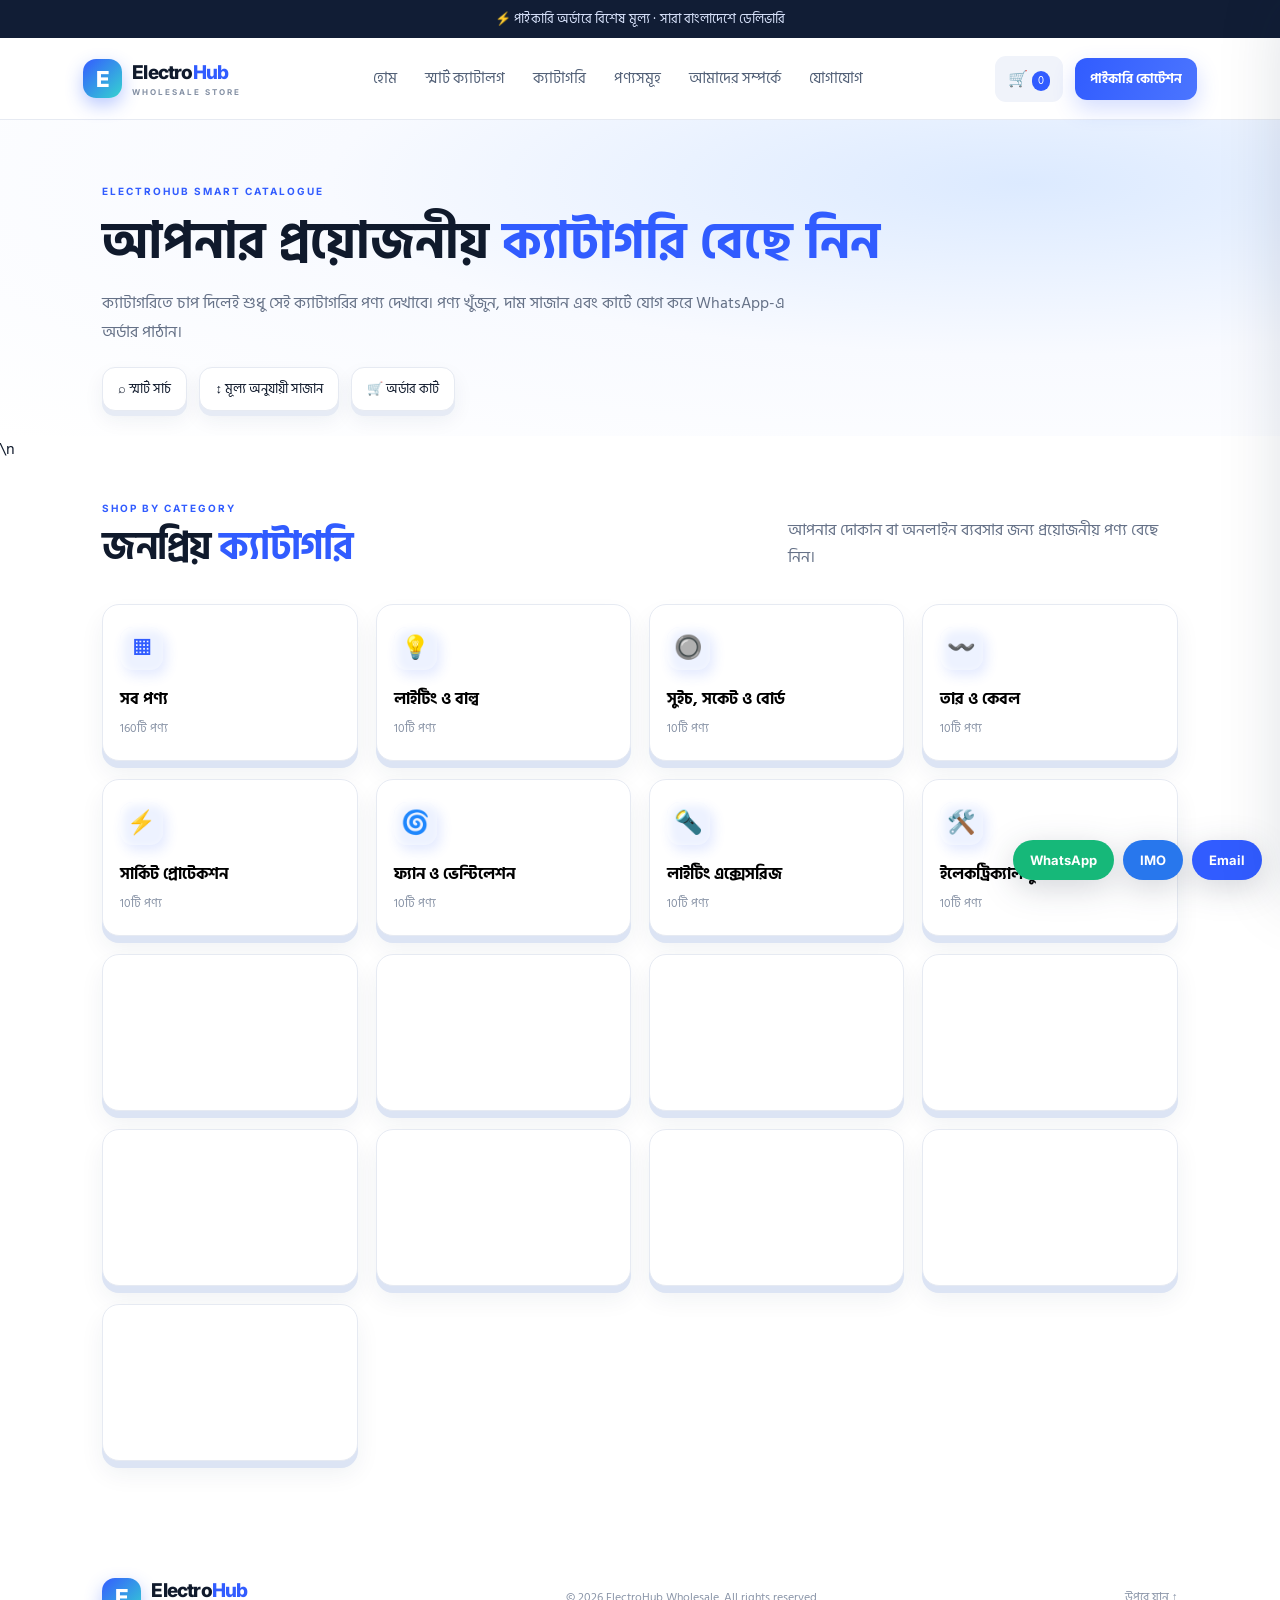
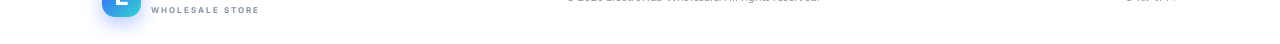
==== catalog.html @ 06d872ed "Add files via upload" ====
<!DOCTYPE html>
<html lang="bn">
<head>
  <meta charset="UTF-8">
  <meta name="viewport" content="width=device-width, initial-scale=1.0">
  <meta name="description" content="ElectroHub Wholesale থেকে পাইকারি দামে ইলেকট্রনিক্স ও গ্যাজেট সংগ্রহ করুন। WhatsApp ও IMO-তে যোগাযোগ করুন।">
  <meta name="theme-color" content="#101c34">
  <meta property="og:title" content="ElectroHub Wholesale | পাইকারি ইলেকট্রনিক্স">
  <meta property="og:description" content="১৫টি ক্যাটাগরিতে ১৫০টি ইলেকট্রিক্যাল ও ইলেকট্রনিক পণ্যের পাইকারি ক্যাটালগ।">
  <title>ElectroHub Wholesale | পাইকারি ইলেকট্রনিক্স</title>
  <link rel="preconnect" href="https://fonts.googleapis.com">
  <link rel="preconnect" href="https://fonts.gstatic.com" crossorigin>
  <link href="https://fonts.googleapis.com/css2?family=Hind+Siliguri:wght@400;500;600;700&family=Inter:wght@400;500;600;700;800&display=swap" rel="stylesheet">
  <link rel="stylesheet" href="style.css">
</head>
<body class="catalog-page">
  <div class="announcement">⚡ পাইকারি অর্ডারে বিশেষ মূল্য · সারা বাংলাদেশে ডেলিভারি</div>
  <header class="header">
    <a class="brand" href="#"><span class="brand-mark">E</span><span>Electro<span class="brand-accent">Hub</span><small>WHOLESALE STORE</small></span></a>
    <nav class="nav" id="nav">
      <a href="#home">হোম</a><a href="catalog.html">স্মার্ট ক্যাটালগ</a><a href="#categories">ক্যাটাগরি</a><a href="#products">পণ্যসমূহ</a><a href="#about">আমাদের সম্পর্কে</a><a href="#contact">যোগাযোগ</a>
    </nav>
    <div class="header-actions"><button class="icon-btn" id="cartToggle" aria-label="কার্ট">🛒 <span id="cartCount">0</span></button><button class="menu-btn" id="menuToggle">☰</button><a class="btn btn-small" href="#contact">পাইকারি কোটেশন</a></div>
  </header>

  <main>
    <section class="hero" id="home">
      <div class="hero-copy">
        <div class="eyebrow"><span></span> SMART WHOLESALE · BETTER BUSINESS</div>
        <h1>আপনার ব্যবসার জন্য<br><em>স্মার্ট ইলেকট্রনিক্স</em></h1>
        <p>লাইট বাল্ব, বৈদ্যুতিক তার, সুইচ, সকেট, ফ্যান, টুলস, সোলার, CCTV, অডিও, হোম অ্যাপ্লায়েন্সসহ ১৫০ ধরনের পণ্য পাইকারি অর্ডার করুন। মোবাইল ফোন বিক্রি করা হয় না।</p>
        <div class="hero-buttons"><a class="btn" href="catalog.html">স্মার্ট ক্যাটালগ খুলুন <span>↗</span></a><a class="btn btn-ghost" href="#contact">দাম জানতে যোগাযোগ</a></div>
        <div class="trust-row"><div><b>৳</b><span>পাইকারি মূল্য</span></div><div><b>✓</b><span>মান যাচাই করা পণ্য</span></div><div><b>↗</b><span>সহজ অর্ডার</span></div></div>
      </div>
      <div class="hero-visual">
        <div class="orbit orbit-one"></div><div class="orbit orbit-two"></div>
        <div class="hero-glow"></div>
        <div class="product-stage">
          <div class="floating-tag tag-top">WHOLESALE DEAL <strong>সেরা মূল্য</strong></div>
          <div class="device device-phone"><div class="phone-screen"><div class="screen-dot"></div><div class="screen-wave"></div></div></div>
          <div class="device device-headphone"><div class="headband"></div><div class="ear ear-left"></div><div class="ear ear-right"></div></div>
          <div class="device device-watch"><div class="watch-face"><span>10:08</span><i>◌</i></div></div>
          <div class="floating-tag tag-bottom">BUSINESS READY <strong>Bulk orders welcome</strong></div>
        </div>
      </div>
    </section>

    <section class="stats">
      <div><strong>01</strong><span>সহজ পণ্য নির্বাচন</span></div><div><strong>02</strong><span>পরিমাণ অনুযায়ী কোটেশন</span></div><div><strong>03</strong><span>দ্রুত অর্ডার কনফার্ম</span></div><div><strong>04</strong><span>ব্যবসায়িক সাপোর্ট</span></div>
    </section>

    <section class="catalog-intro"><div class="eyebrow">ELECTROHUB SMART CATALOGUE</div><h1>আপনার প্রয়োজনীয় <em>ক্যাটাগরি বেছে নিন</em></h1><p>ক্যাটাগরিতে চাপ দিলেই শুধু সেই ক্যাটাগরির পণ্য দেখাবে। পণ্য খুঁজুন, দাম সাজান এবং কার্টে যোগ করে WhatsApp-এ অর্ডার পাঠান।</p><div class="catalog-tools-hint"><span>⌕ স্মার্ট সার্চ</span><span>↕ মূল্য অনুযায়ী সাজান</span><span>🛒 অর্ডার কার্ট</span></div></section>\n    <section class="section" id="categories">
      <div class="section-heading"><div><div class="eyebrow">SHOP BY CATEGORY</div><h2>জনপ্রিয় <em>ক্যাটাগরি</em></h2></div><p>আপনার দোকান বা অনলাইন ব্যবসার জন্য প্রয়োজনীয় পণ্য বেছে নিন।</p></div>
      <div class="category-grid" id="categoryGrid"></div>
    </section>

    <section class="section products-section" id="products" hidden>
      <div class="catalog-toolbar"><button class="btn btn-ghost" id="backToCategories" type="button">← ক্যাটাগরিতে ফিরুন</button><a class="btn btn-ghost" href="index.html">⌂ হোম</a></div><div class="section-heading"><div><div class="eyebrow">WHOLESALE COLLECTION</div><h2>পাইকারি <em id="selectedCategoryTitle">পণ্য ক্যাটালগ</em></h2></div><div class="product-tools"><input id="searchInput" type="search" placeholder="পণ্য খুঁজুন..."><select id="sortSelect" aria-label="পণ্য সাজান"><option value="default">ডিফল্ট</option><option value="low">কম দাম আগে</option><option value="high">বেশি দাম আগে</option></select></div></div>
      <div class="notice">১০০টির বেশি নয়, এখানে ১৫০টি পণ্য ১৫টি ক্যাটাগরিতে সাজানো হয়েছে। মোবাইল ফোন রাখা হয়নি। প্রদর্শিত দাম নমুনা, চূড়ান্ত পাইকারি মূল্য অর্ডারের পরিমাণ ও স্টক অনুযায়ী WhatsApp-এ নিশ্চিত হবে।</div><p class="catalog-count" id="productCount" aria-live="polite"></p>
      <div class="product-grid" id="productGrid"></div>
    </section>

    <section class="bulk-banner" id="about">
      <div><div class="eyebrow">BUILT FOR YOUR BUSINESS</div><h2>বাল্ক অর্ডার করছেন?<br><em>পান বিশেষ কোটেশন।</em></h2><p>পণ্যের নাম, পরিমাণ ও ডেলিভারি লোকেশন জানালে আমাদের টিম আপনার জন্য মূল্য প্রস্তাব তৈরি করবে।</p><a class="btn" href="#contact">কোটেশন নিন <span>↗</span></a></div>
      <div class="bulk-art"><div class="cube cube-a">E</div><div class="cube cube-b">+</div><div class="cube cube-c">⚡</div><div class="bulk-ring"></div></div>
    </section>

    <section class="section process">
      <div class="section-heading"><div><div class="eyebrow">HOW TO ORDER</div><h2>অর্ডার করুন <em>সহজে</em></h2></div></div>
      <div class="steps"><div><span>01</span><h3>পণ্য নির্বাচন</h3><p>ক্যাটালগ থেকে পছন্দের পণ্য ও পরিমাণ বাছাই করুন।</p></div><div><span>02</span><h3>কোটেশন পাঠান</h3><p>কার্ট থেকে WhatsApp-এ অর্ডারের বিবরণ পাঠান।</p></div><div><span>03</span><h3>অর্ডার নিশ্চিত</h3><p>দাম, স্টক ও ডেলিভারি যাচাই করে অর্ডার নিশ্চিত করুন।</p></div></div>
    </section>

    <section class="contact-section" id="contact">
      <div><div class="eyebrow">LET'S WORK TOGETHER</div><h2>আপনার ব্যবসার<br><em>পরবর্তী পার্টনার।</em></h2><p>পাইকারি মূল্য, স্টক বা ডেলিভারি সম্পর্কে জানতে যোগাযোগ করুন।</p><div class="contact-details">
        <a href="tel:+8801975805326">☎ <span><b>ফোন করুন</b><small>+880 1975-805326</small></span></a>
        <a href="https://wa.me/8801975805326" target="_blank" rel="noopener"><span class="contact-symbol whatsapp-symbol">◉</span><span><b>WhatsApp</b><small>সরাসরি মেসেজ পাঠান</small></span></a>
        <a href="https://imo.im/" target="_blank" rel="noopener"><span class="contact-symbol imo-symbol">i</span><span><b>IMO</b><small>IMO অ্যাপে 01975805326 নম্বরে যোগাযোগ করুন</small></span></a>
        <a href="mailto:ulmproject10@gmail.com"><span class="contact-symbol email-symbol">✉</span><span><b>ইমেইল করুন</b><small>ulmproject10@gmail.com</small></span></a>
      </div></div>
      <form id="quoteForm" class="quote-form"><h3>কোটেশন / যোগাযোগ</h3><label>আপনার নাম<input name="name" required placeholder="নাম লিখুন"></label><label>ফোন নম্বর<input name="phone" required placeholder="01XXXXXXXXX"></label><label>আপনার ইমেইল (ঐচ্ছিক)<input type="email" name="email" placeholder="আপনার ইমেইল ঠিকানা"></label><label>ডেলিভারি লোকেশন<input name="location" placeholder="জেলা / উপজেলা"></label><label>আপনার প্রয়োজন<textarea name="message" rows="4" placeholder="পণ্যের নাম, পরিমাণ ও অন্যান্য তথ্য"></textarea></label><label>যেভাবে যোগাযোগ চান<select name="contactMethod"><option value="whatsapp">WhatsApp</option><option value="email">ইমেইল</option></select></label><button class="btn" type="submit">অনুরোধ পাঠান ↗</button><a class="imo-form-link" href="https://imo.im/" target="_blank" rel="noopener">IMO অ্যাপ খুলুন · 01975805326</a><small>WhatsApp নির্বাচন করলে মেসেজ তৈরি হবে। ইমেইল নির্বাচন করলে আপনার মেইল অ্যাপে খসড়া খুলবে।</small></form>
    </section>
  </main>

  <footer><a class="brand" href="#"><span class="brand-mark">E</span><span>Electro<span class="brand-accent">Hub</span><small>WHOLESALE STORE</small></span></a><p>© <span id="year"></span> ElectroHub Wholesale. All rights reserved.</p><a href="#home">উপরে যান ↑</a></footer>

  <aside class="cart-drawer" id="cartDrawer" aria-label="আপনার কার্ট"><div class="cart-head"><h3>আপনার অর্ডার</h3><button id="cartClose" class="icon-btn">✕</button></div><div id="cartItems" class="cart-items"><p class="empty-cart">আপনার কার্ট এখন খালি।</p></div><div class="cart-foot"><div><span>আনুমানিক মোট</span><strong id="cartTotal">৳০</strong></div><button class="btn" id="whatsappOrder">WhatsApp-এ অর্ডার করুন ↗</button><small>চূড়ান্ত পাইকারি মূল্য নিশ্চিত করা হবে যোগাযোগের সময়।</small></div></aside>
  <div class="overlay" id="overlay"></div>
  <div class="quick-contact" aria-label="দ্রুত যোগাযোগ">
    <a class="quick-wa" href="https://wa.me/8801975805326" target="_blank" rel="noopener" aria-label="WhatsApp-এ যোগাযোগ">WhatsApp</a>
    <a class="quick-imo" href="https://imo.im/" target="_blank" rel="noopener" aria-label="IMO খুলুন">IMO</a><a class="quick-email" href="mailto:ulmproject10@gmail.com" aria-label="ইমেইল করুন">Email</a>
  </div>
  <script src="script.js"></script>
</body>
</html>
---- style.css ----
*{box-sizing:border-box} :root{--ink:#101a2c;--muted:#657187;--blue:#315cff;--cyan:#36d5d0;--paper:#f5f7fb;--line:#e6eaf2}html{scroll-behavior:smooth}body{margin:0;background:#fff;color:var(--ink);font-family:'Hind Siliguri',sans-serif}a{text-decoration:none;color:inherit}button,input,textarea,select{font:inherit}.announcement{background:#111d35;color:#dce6ff;text-align:center;padding:8px 14px;font-size:13px;letter-spacing:.2px}.header{height:82px;display:flex;align-items:center;justify-content:space-between;padding:0 6.5%;border-bottom:1px solid var(--line);background:#ffffffed;position:sticky;top:0;z-index:20;backdrop-filter:blur(14px)}.brand{display:flex;align-items:center;gap:10px;font:800 19px Inter,sans-serif;letter-spacing:-.8px}.brand small{display:block;font:700 8px Inter,sans-serif;letter-spacing:2px;color:#8490a4;margin-top:3px}.brand-accent{color:var(--blue)}.brand-mark{width:39px;height:39px;border-radius:13px;background:linear-gradient(135deg,#345cff,#35d4d0);display:grid;place-items:center;color:white;font-size:22px;box-shadow:0 7px 18px #315cff55}.nav{display:flex;gap:28px;font-size:15px;color:#526077}.nav a:hover{color:var(--blue)}.header-actions{display:flex;align-items:center;gap:12px}.btn{border:0;border-radius:12px;background:linear-gradient(110deg,#315cff,#4b75ff);color:#fff;padding:13px 21px;font-weight:700;display:inline-flex;gap:14px;align-items:center;justify-content:center;box-shadow:0 9px 22px #315cff35;cursor:pointer;transition:.25s}.btn:hover{transform:translateY(-3px);box-shadow:0 14px 28px #315cff48}.btn-small{padding:10px 15px;font-size:13px}.btn-ghost{background:#fff;color:var(--ink);border:1px solid var(--line);box-shadow:none}.icon-btn,.menu-btn{border:0;background:#f0f3fa;border-radius:11px;padding:10px 13px;cursor:pointer}.icon-btn span{background:var(--blue);color:white;border-radius:20px;padding:1px 6px;font-size:11px}.menu-btn{display:none}.hero{min-height:590px;padding:75px 8% 65px;display:grid;grid-template-columns:1fr 1fr;align-items:center;overflow:hidden;background:radial-gradient(ellipse at 78% 45%,#e7f1ff 0%,#f8faff 36%,#fff 72%)}.eyebrow{font:700 10px Inter,sans-serif;letter-spacing:2px;color:var(--blue);display:flex;align-items:center;gap:9px}.eyebrow span{width:7px;height:7px;background:var(--cyan);border-radius:50%;box-shadow:0 0 0 5px #36d5d022}.hero h1{font-size:clamp(40px,5.2vw,67px);line-height:1.18;letter-spacing:-1.7px;margin:22px 0 17px;font-weight:700}.hero h1 em,h2 em{font-style:normal;color:var(--blue)}.hero-copy>p{color:var(--muted);font-size:17px;line-height:1.8;max-width:530px}.hero-buttons{display:flex;gap:12px;margin-top:29px;flex-wrap:wrap}.trust-row{display:flex;gap:27px;margin-top:43px}.trust-row div{display:flex;align-items:center;gap:8px;color:#78849a;font-size:12px}.trust-row b{width:26px;height:26px;border-radius:8px;background:#e9efff;color:var(--blue);display:grid;place-items:center}.hero-visual{height:440px;position:relative;display:grid;place-items:center}.hero-glow{position:absolute;width:310px;height:310px;border-radius:50%;background:linear-gradient(135deg,#c8e8ff,#d8dfff);filter:blur(2px);box-shadow:0 35px 90px #4d82e633}.orbit{position:absolute;border:1px solid #a9c4ef88;border-radius:50%;transform:rotate(-25deg)}.orbit-one{width:440px;height:170px}.orbit-two{width:390px;height:300px;transform:rotate(48deg)}.product-stage{width:360px;height:360px;position:relative;perspective:900px;animation:float 6s ease-in-out infinite}.device{position:absolute;filter:drop-shadow(18px 25px 17px #1b31552b)}.device-phone{width:130px;height:245px;background:linear-gradient(135deg,#18243b,#485a76);border:5px solid #18243b;border-radius:26px;left:110px;top:60px;transform:rotate(12deg) rotateY(-20deg);padding:7px}.phone-screen{height:100%;border-radius:17px;background:radial-gradient(circle at 65% 30%,#48d6dc,#345cff 48%,#101d40);position:relative;overflow:hidden}.screen-dot{position:absolute;top:8px;left:50%;width:34px;height:7px;border-radius:10px;background:#152039}.screen-wave{position:absolute;width:160px;height:160px;border:1px solid #ffffff65;border-radius:50%;left:-17px;top:80px;box-shadow:0 0 0 18px #ffffff12,0 0 0 40px #ffffff0d}.device-headphone{width:180px;height:160px;right:0;top:130px;transform:rotate(15deg)}.headband{position:absolute;width:130px;height:125px;border:17px solid #1b2a49;border-bottom:0;border-radius:100px 100px 0 0;left:25px;top:0;filter:drop-shadow(4px 5px 3px #17294b55)}.ear{position:absolute;width:42px;height:75px;border-radius:15px;background:linear-gradient(90deg,#17233c,#566e94,#18253e);top:82px}.ear-left{left:13px}.ear-right{right:13px}.device-watch{width:83px;height:125px;left:28px;bottom:16px;transform:rotate(-18deg)}.device-watch:before,.device-watch:after{content:"";position:absolute;left:26px;width:32px;height:40px;background:#273d61;border-radius:10px}.device-watch:before{top:-26px}.device-watch:after{bottom:-25px}.watch-face{position:absolute;z-index:2;width:83px;height:83px;top:20px;border:7px solid #1b2a49;border-radius:25px;background:linear-gradient(145deg,#334d75,#111b31);display:grid;place-items:center;color:#fff;font:700 12px Inter;box-shadow:inset 0 0 0 2px #8196b8}.watch-face i{color:#41d5d0;font-style:normal;font-size:24px}.floating-tag{position:absolute;background:#fff;padding:10px 15px;border-radius:12px;box-shadow:0 12px 35px #233d7020;font:700 9px Inter;letter-spacing:1px;color:#8995a8}.floating-tag strong{display:block;color:var(--ink);font:700 13px 'Hind Siliguri';letter-spacing:0}.tag-top{right:-25px;top:25px}.tag-bottom{left:-35px;bottom:22px}.stats{padding:25px 8%;display:grid;grid-template-columns:repeat(4,1fr);background:#101c34;color:#fff}.stats div{display:flex;align-items:center;gap:14px;border-right:1px solid #ffffff20;padding:5px 20px}.stats div:last-child{border:0}.stats strong{font:800 23px Inter;color:#43d8d2}.stats span{font-size:14px;color:#c5cee0}.section{padding:90px 8%}.section-heading{display:flex;align-items:end;justify-content:space-between;gap:20px;margin-bottom:32px}.section-heading h2,.bulk-banner h2,.contact-section h2{font-size:38px;line-height:1.25;margin:10px 0 0;letter-spacing:-.8px}.section-heading>p{max-width:390px;color:var(--muted);line-height:1.7;margin:0}.category-grid{display:grid;grid-template-columns:repeat(5,1fr);gap:14px}.category-card{border:1px solid var(--line);background:#fff;border-radius:17px;padding:22px 17px;text-align:left;cursor:pointer;transition:.25s;display:flex;flex-direction:column;gap:7px}.category-card:hover,.category-card.active{transform:translateY(-5px);border-color:#9eb3ff;box-shadow:0 15px 35px #2449a012}.category-card.active{background:linear-gradient(145deg,#f3f6ff,#fff)}.cat-icon{width:43px;height:43px;border-radius:13px;background:#edf2ff;color:var(--blue);display:grid;place-items:center;font-size:23px;margin-bottom:9px}.category-card b{font-size:16px}.category-card small{font-size:12px;color:#8792a5}.products-section{background:var(--paper)}.product-tools{display:flex;gap:9px}.product-tools input,.product-tools select{border:1px solid var(--line);background:white;border-radius:10px;padding:10px 13px;outline:none;min-width:130px}.notice{font-size:13px;color:#7a6a36;background:#fff8df;border:1px solid #f3e7b8;padding:10px 14px;border-radius:10px;margin-bottom:22px}.product-grid{display:grid;grid-template-columns:repeat(4,1fr);gap:18px}.product-card{background:#fff;border:1px solid #e9edf5;border-radius:17px;padding:13px;transition:.25s;min-width:0}.product-card:hover{transform:translateY(-6px);box-shadow:0 18px 40px #20365b14}.product-art{height:185px;border-radius:12px;background:radial-gradient(circle at 50% 40%,#e8efff,#f6f8fc 68%);display:grid;place-items:center;position:relative;overflow:hidden}.product-art:after{content:"";position:absolute;width:135px;height:20px;background:#52658b1c;border-radius:50%;bottom:23px;filter:blur(7px)}.product-emoji{font-size:75px;filter:drop-shadow(8px 13px 8px #25365b35);transform:rotate(-8deg);z-index:1}.product-badge{position:absolute;left:10px;top:10px;background:#e8fff9;color:#079879;font-size:10px;font-weight:700;padding:5px 8px;border-radius:20px;z-index:2}.product-info{padding:13px 3px 4px}.product-info small{color:#8b96a9;font-size:11px}.product-info h3{font-size:17px;margin:5px 0 8px}.price-row{display:flex;align-items:center;justify-content:space-between;gap:8px}.price-row strong{font:800 17px Inter;color:var(--blue)}.price-row button{border:0;border-radius:9px;background:#edf2ff;color:var(--blue);font-weight:700;padding:8px 11px;cursor:pointer}.bulk-banner{margin:0 8% 60px;padding:55px 7%;border-radius:25px;background:linear-gradient(115deg,#101c35,#1d3b73);color:#fff;display:grid;grid-template-columns:1.2fr .8fr;align-items:center;overflow:hidden;position:relative}.bulk-banner p{color:#c1cce2;max-width:450px;line-height:1.8;margin:18px 0 25px}.bulk-banner h2 em{color:#55dcd4}.bulk-banner .eyebrow{color:#6fe1dc}.bulk-art{height:250px;position:relative;display:grid;place-items:center}.bulk-ring{width:230px;height:230px;border:1px solid #75a6ff66;border-radius:50%;box-shadow:0 0 0 25px #ffffff08,0 0 0 55px #ffffff06;transform:rotateX(65deg)}.cube{position:absolute;width:90px;height:90px;display:grid;place-items:center;font:800 36px Inter;color:white;border-radius:19px;box-shadow:15px 20px 25px #0005;transform:rotate(25deg) skew(-5deg);background:linear-gradient(135deg,#557dff,#263f9e)}.cube-a{top:22px;left:80px}.cube-b{right:30px;top:100px;background:linear-gradient(135deg,#48d9d2,#148eaa)}.cube-c{bottom:12px;left:100px;background:linear-gradient(135deg,#ffb65d,#f07839)}.process{padding-top:35px}.steps{display:grid;grid-template-columns:repeat(3,1fr);gap:18px}.steps>div{padding:27px;border:1px solid var(--line);border-radius:17px;background:#fff}.steps span{font:800 26px Inter;color:#bdcaff}.steps h3{margin:14px 0 6px;font-size:19px}.steps p{margin:0;color:var(--muted);line-height:1.7;font-size:14px}.contact-section{padding:75px 8%;background:#f3f6fb;display:grid;grid-template-columns:1fr 1fr;gap:70px;align-items:center}.contact-section h2{font-size:42px}.contact-section>div>p{color:var(--muted);line-height:1.8}.contact-details{display:grid;gap:12px;margin-top:25px;color:#58667e;font-size:14px}.quote-form{background:white;padding:28px;border-radius:18px;box-shadow:0 15px 45px #253b6310;display:grid;gap:14px}.quote-form h3{margin:0 0 5px;font-size:21px}.quote-form label{display:grid;gap:6px;font-size:13px;color:#66738a}.quote-form input,.quote-form textarea{width:100%;border:1px solid var(--line);border-radius:9px;padding:11px;outline:none;resize:vertical}.quote-form input:focus,.quote-form textarea:focus{border-color:#8ba4ff}.quote-form small{color:#8a95a8;text-align:center}footer{padding:25px 8%;display:flex;align-items:center;justify-content:space-between;gap:15px;color:#8a95a8;font-size:12px}footer .brand{color:var(--ink)}.cart-drawer{position:fixed;z-index:50;right:-430px;top:0;width:min(410px,100%);height:100vh;background:#fff;box-shadow:-20px 0 60px #12213b20;transition:.3s;display:flex;flex-direction:column;padding:23px}.cart-drawer.open{right:0}.cart-head{display:flex;justify-content:space-between;align-items:center;border-bottom:1px solid var(--line);padding-bottom:15px}.cart-head h3{margin:0}.cart-items{flex:1;overflow:auto;padding:15px 0}.empty-cart{text-align:center;color:#8792a5;padding:45px 0}.cart-item{display:flex;align-items:center;gap:12px;padding:12px 0;border-bottom:1px solid var(--line)}.cart-item .mini-art{width:54px;height:54px;background:#eef3ff;border-radius:10px;display:grid;place-items:center;font-size:28px}.cart-item div:nth-child(2){flex:1}.cart-item b{display:block;font-size:14px}.cart-item small{color:#8490a4}.qty{display:flex;align-items:center;gap:7px}.qty button{border:0;background:#edf2ff;color:var(--blue);border-radius:6px;width:24px;height:24px;cursor:pointer}.cart-foot{border-top:1px solid var(--line);padding-top:15px;display:grid;gap:13px}.cart-foot>div{display:flex;justify-content:space-between}.cart-foot strong{font:800 19px Inter;color:var(--blue)}.cart-foot small{color:#8994a6;text-align:center}.overlay{position:fixed;inset:0;background:#0c183455;z-index:40;opacity:0;visibility:hidden;transition:.3s}.overlay.show{opacity:1;visibility:visible}
@keyframes float{0%,100%{transform:translateY(0) rotate(-2deg)}50%{transform:translateY(-13px) rotate(2deg)}}
@media(max-width:1000px){.nav{gap:14px}.hero{padding-left:6%;padding-right:6%}.product-grid{grid-template-columns:repeat(3,1fr)}.category-grid{grid-template-columns:repeat(3,1fr)}}
@media(max-width:760px){.header{height:70px;padding:0 5%}.nav{display:none;position:absolute;top:70px;left:0;right:0;background:white;padding:18px 7%;box-shadow:0 15px 25px #10203a15;flex-direction:column}.nav.open{display:flex}.menu-btn{display:block}.header-actions .btn{display:none}.hero{grid-template-columns:1fr;padding:55px 7% 30px}.hero-visual{height:360px;margin-top:10px}.product-stage{transform:scale(.85)}.trust-row{gap:12px;flex-wrap:wrap}.stats{grid-template-columns:repeat(2,1fr);gap:12px;padding:22px 5%}.stats div{padding:8px;border:0}.section{padding:65px 6%}.section-heading{align-items:flex-start;flex-direction:column}.section-heading h2{font-size:32px}.category-grid{grid-template-columns:repeat(2,1fr)}.product-grid{grid-template-columns:repeat(2,1fr);gap:11px}.product-art{height:145px}.product-emoji{font-size:60px}.product-tools{width:100%}.product-tools input{flex:1;min-width:0}.bulk-banner{margin:0 5% 45px;padding:35px 7%;grid-template-columns:1fr}.bulk-art{height:190px}.steps{grid-template-columns:1fr}.contact-section{padding:60px 6%;grid-template-columns:1fr;gap:30px}.contact-section h2{font-size:35px}footer{padding:23px 6%;flex-wrap:wrap}footer p{order:3;width:100%;margin:0}}
@media(max-width:390px){.product-grid{grid-template-columns:1fr}.product-art{height:190px}.category-grid{grid-template-columns:1fr 1fr}.hero h1{font-size:38px}}


/* ElectroHub professional contact and accessibility refinements */
:focus-visible{outline:3px solid #36d5d0;outline-offset:3px}
.contact-details a{display:flex;align-items:center;gap:13px;padding:13px 15px;background:#fff;border:1px solid #e6eaf2;border-radius:13px;max-width:390px;transition:.2s}
.contact-details a:hover{transform:translateY(-2px);border-color:#a9bbff;box-shadow:0 10px 25px #233d7010}
.contact-details a span:not(.contact-symbol){display:grid;gap:2px}
.contact-details a b{font-size:14px;color:#18243a}.contact-details a small{font-size:12px;color:#7b879b}
.contact-symbol{width:36px;height:36px;border-radius:11px;display:grid;place-items:center;color:white;font:800 19px Inter;background:#16b879}
.imo-symbol{background:#2877ed;font-style:italic}
.imo-form-link{display:block;text-align:center;color:#2877ed;font-size:13px;font-weight:700;padding:8px}
.quick-contact{position:fixed;right:18px;bottom:20px;z-index:30;display:flex;gap:9px;filter:drop-shadow(0 8px 16px #14213b30)}
.quick-contact a{padding:12px 17px;border-radius:999px;color:#fff;font:700 13px Inter,sans-serif;transition:.2s}
.quick-contact a:hover{transform:translateY(-3px)}.quick-wa{background:#16b879}.quick-imo{background:#2877ed}
.btn:focus-visible,.icon-btn:focus-visible,.menu-btn:focus-visible{outline-offset:4px}
@media(max-width:760px){.quick-contact{right:12px;bottom:12px}.quick-contact a{padding:11px 14px}.contact-details a{max-width:none}}
@media(prefers-reduced-motion:reduce){*,*::before,*::after{scroll-behavior:auto!important;animation-duration:.01ms!important;animation-iteration-count:1!important;transition-duration:.01ms!important}}

/* Expanded wholesale catalogue */
.product-photo{width:100%;height:100%;object-fit:cover;display:block;position:absolute;inset:0}
.product-art{isolation:isolate;background:#eef3fa}
.product-art:before{content:"";position:absolute;inset:0;background:linear-gradient(145deg,#ffffff22,#dce7f755);z-index:1;pointer-events:none}
.product-emoji{position:relative;z-index:2;font-size:68px}
.product-badge{z-index:3;background:#10254c;color:#fff}
.product-meta{display:flex;justify-content:space-between;gap:6px;flex-wrap:wrap;color:#8792a5;font-size:11px;margin:0 0 10px}
.product-info h3{min-height:28px}
.catalog-count{margin:-12px 0 18px;color:#526077;font-weight:700;font-size:14px}
.category-grid{grid-template-columns:repeat(5,minmax(0,1fr))}
@media(max-width:1000px){.category-grid{grid-template-columns:repeat(3,minmax(0,1fr))}}
@media(max-width:760px){.category-grid{grid-template-columns:repeat(2,minmax(0,1fr))}}

/* Premium product gallery cards */
.product-grid{display:grid;grid-template-columns:repeat(4,minmax(0,1fr));gap:22px;align-items:stretch}
.product-card{padding:0!important;overflow:hidden;border:1px solid #e5eaf3!important;border-radius:20px!important;box-shadow:0 8px 26px rgba(22,42,79,.055);display:flex;flex-direction:column;background:#fff;min-height:100%;transition:transform .25s,box-shadow .25s}
.product-card:hover{transform:translateY(-7px);box-shadow:0 18px 38px rgba(22,42,79,.13)}
.product-art{height:auto!important;aspect-ratio:4/3;position:relative;overflow:hidden;border-radius:0!important;background:linear-gradient(135deg,#edf3ff,#f7f9fc);display:grid;place-items:center}
.product-photo{width:100%;height:100%;object-fit:cover;display:block;position:absolute;inset:0;transition:transform .45s}
.product-card:hover .product-photo{transform:scale(1.07)}
.product-art:after{content:"";position:absolute;inset:45% 0 0;background:linear-gradient(transparent,rgba(8,20,44,.18));pointer-events:none}
.product-badge{position:absolute;top:12px;left:12px;background:rgba(16,29,55,.9);color:#fff;border-radius:30px;padding:6px 10px;font-size:11px;font-weight:700;z-index:4}
.image-search-link{position:absolute;right:10px;bottom:10px;z-index:5;background:#fff;color:#21365f;border-radius:20px;padding:6px 11px;font-size:11px;font-weight:700;box-shadow:0 4px 14px #10254c22}
.product-emoji{font-size:66px;position:relative;z-index:2}
.product-info{padding:15px 16px 17px!important;display:flex;flex-direction:column;flex:1}
.product-info>small{color:#7b879b;font-size:11px;letter-spacing:.25px}
.product-info h3{font-size:17px;line-height:1.4;margin:5px 0 12px;min-height:46px}
.product-meta{display:flex;justify-content:space-between;gap:6px;flex-wrap:wrap;color:#8792a5;font-size:11px;margin:auto 0 12px}
.price-row{border-top:1px solid #edf0f5;padding-top:12px;display:flex;align-items:center;justify-content:space-between;gap:8px}
.price-row strong{font-size:16px;color:#172a4c}
.price-row strong small{font-size:10px;color:#8590a2;font-weight:500}
.price-row button{border:0;border-radius:10px;background:#315cff;color:#fff;padding:9px 13px;font-weight:700;cursor:pointer}
.price-row button:hover{background:#193fc9}
@media(max-width:1050px){.product-grid{grid-template-columns:repeat(3,minmax(0,1fr));gap:16px}}
@media(max-width:700px){.product-grid{grid-template-columns:repeat(2,minmax(0,1fr));gap:11px}.product-info{padding:11px!important}.product-info h3{font-size:15px;min-height:42px}.product-meta{font-size:10px}.product-badge{font-size:9px;top:8px;left:8px;padding:5px 8px}.image-search-link{font-size:10px;padding:5px 8px}.price-row button{padding:8px 10px}}
@media(max-width:360px){.product-grid{grid-template-columns:1fr}}

/* Smart multi-channel contact enhancements */
.email-symbol{background:linear-gradient(135deg,#315cff,#7049d8)}
.quote-form select{width:100%;border:1px solid var(--line);border-radius:9px;padding:11px;background:#fff;color:var(--ink);outline:none}
.quote-form select:focus{border-color:#8ba4ff}
.quick-email{background:#315cff}
.quick-contact{flex-wrap:wrap;justify-content:flex-end}
@media(max-width:420px){.quick-contact{gap:6px}.quick-contact a{padding:10px 12px;font-size:11px}}

/* Smart category-first catalogue and premium 3D interface */
.category-card{transform-style:preserve-3d;box-shadow:0 7px 0 #dce4f4,0 13px 25px #172d5010;position:relative}
.category-card:hover,.category-card.active{transform:translateY(-7px) rotateX(4deg);box-shadow:0 8px 0 #b8c9f2,0 20px 32px #2449a025}
.cat-icon{box-shadow:inset 3px 3px 8px #fff,4px 6px 12px #315cff20;transform:translateZ(12px)}
.product-card{transform-style:preserve-3d}
.product-card:hover{transform:translateY(-8px) rotateX(2deg) rotateY(-1deg)}
.product-art{background:linear-gradient(145deg,#eaf1ff,#fff 55%,#dce7f8)}
.product-photo{filter:drop-shadow(0 12px 12px #172d5020)}
.catalog-page .hero,.catalog-page .stats,.catalog-page #about,.catalog-page .process,.catalog-page #contact{display:none}
.catalog-page .catalog-intro{padding:65px 8% 25px;background:radial-gradient(ellipse at 80% 20%,#dceaff,#f8faff 48%,#fff)}
.catalog-intro h1{font-size:clamp(32px,4vw,52px);margin:15px 0 10px;line-height:1.2}
.catalog-intro h1 em{color:var(--blue);font-style:normal}
.catalog-intro p{color:var(--muted);max-width:700px;line-height:1.8}
.catalog-tools-hint{display:flex;gap:12px;flex-wrap:wrap;margin-top:20px}
.catalog-tools-hint span{padding:10px 15px;background:#fff;border:1px solid var(--line);border-radius:13px;box-shadow:0 5px 0 #e6ebf5,0 9px 20px #172d5010;font-size:13px}
.catalog-page #products[hidden]{display:none!important}
.catalog-toolbar{display:flex;gap:10px;margin-bottom:25px}
.catalog-page #categories{padding-top:40px}
.catalog-page .category-grid{grid-template-columns:repeat(4,minmax(0,1fr));gap:18px}
.catalog-page .category-card{min-height:145px}
.catalog-page .contact-section{display:none}
@media(max-width:760px){
 .catalog-page .catalog-intro{padding:45px 6% 15px}
 .catalog-page .category-grid{grid-template-columns:repeat(2,minmax(0,1fr))}
 .catalog-toolbar{flex-wrap:wrap}
 .catalog-toolbar .btn{padding:10px 13px}
}
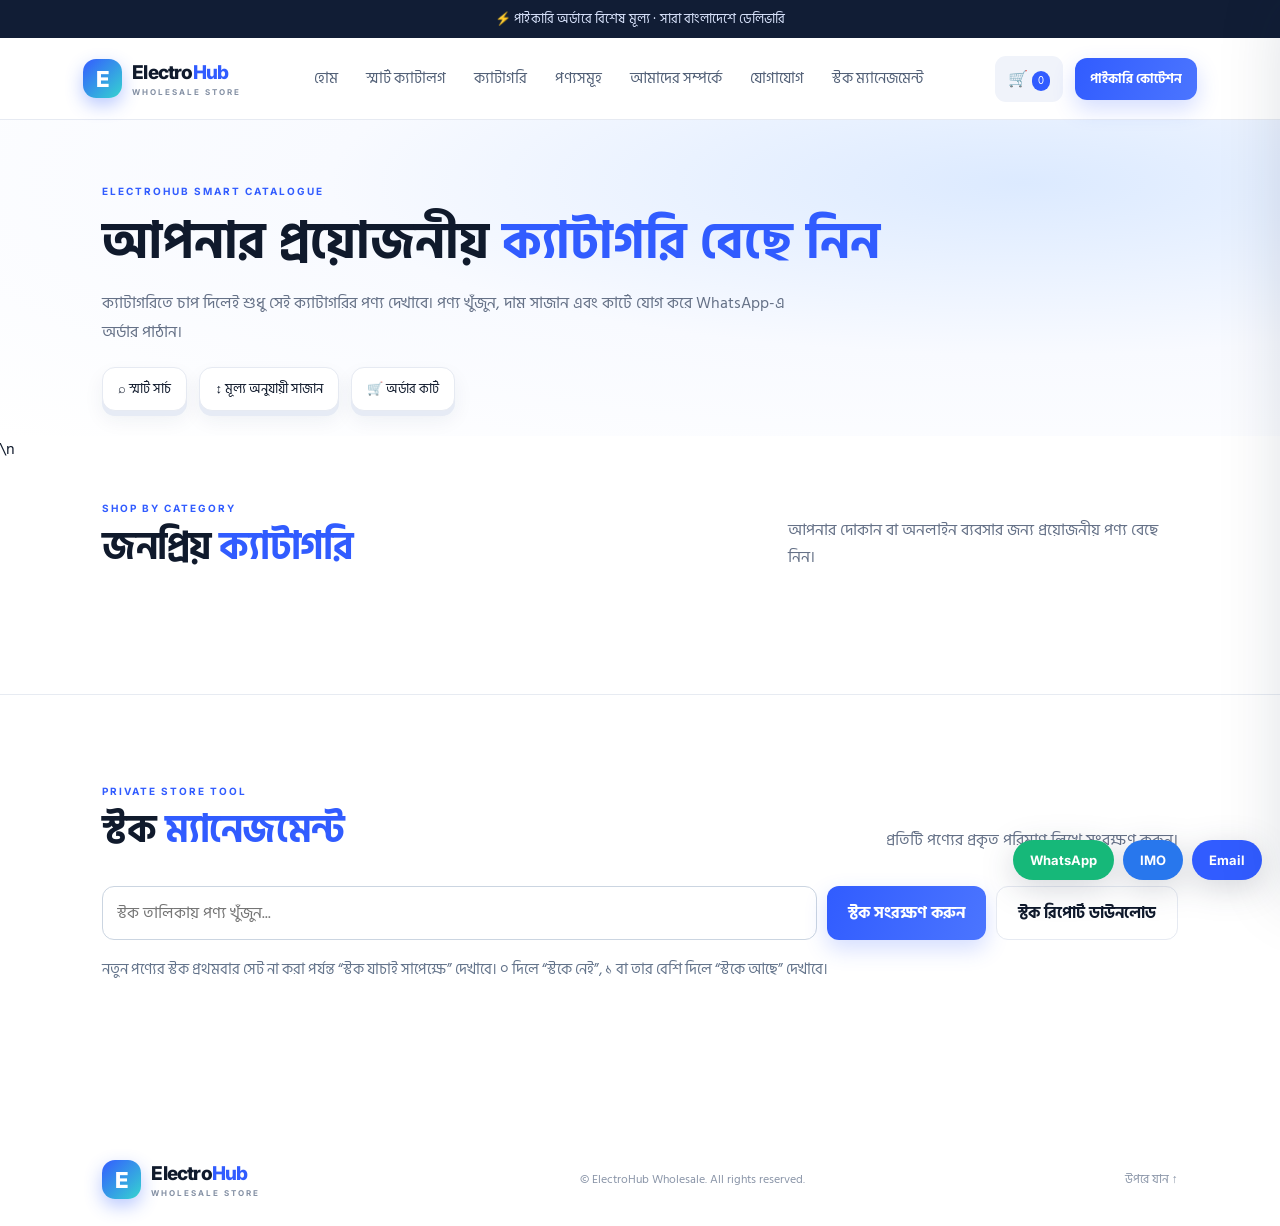
==== commit 4d5d8b5b: "Add files via upload" ====
--- a/catalog.html
+++ b/catalog.html
@@ -18,7 +18,7 @@
   <header class="header">
     <a class="brand" href="#"><span class="brand-mark">E</span><span>Electro<span class="brand-accent">Hub</span><small>WHOLESALE STORE</small></span></a>
     <nav class="nav" id="nav">
-      <a href="#home">হোম</a><a href="catalog.html">স্মার্ট ক্যাটালগ</a><a href="#categories">ক্যাটাগরি</a><a href="#products">পণ্যসমূহ</a><a href="#about">আমাদের সম্পর্কে</a><a href="#contact">যোগাযোগ</a>
+      <a href="#home">হোম</a><a href="catalog.html">স্মার্ট ক্যাটালগ</a><a href="#categories">ক্যাটাগরি</a><a href="#products">পণ্যসমূহ</a><a href="#about">আমাদের সম্পর্কে</a><a href="#contact">যোগাযোগ</a><a href="#inventory">স্টক ম্যানেজমেন্ট</a>
     </nav>
     <div class="header-actions"><button class="icon-btn" id="cartToggle" aria-label="কার্ট">🛒 <span id="cartCount">0</span></button><button class="menu-btn" id="menuToggle">☰</button><a class="btn btn-small" href="#contact">পাইকারি কোটেশন</a></div>
   </header>
@@ -79,7 +79,21 @@
       </div></div>
       <form id="quoteForm" class="quote-form"><h3>কোটেশন / যোগাযোগ</h3><label>আপনার নাম<input name="name" required placeholder="নাম লিখুন"></label><label>ফোন নম্বর<input name="phone" required placeholder="01XXXXXXXXX"></label><label>আপনার ইমেইল (ঐচ্ছিক)<input type="email" name="email" placeholder="আপনার ইমেইল ঠিকানা"></label><label>ডেলিভারি লোকেশন<input name="location" placeholder="জেলা / উপজেলা"></label><label>আপনার প্রয়োজন<textarea name="message" rows="4" placeholder="পণ্যের নাম, পরিমাণ ও অন্যান্য তথ্য"></textarea></label><label>যেভাবে যোগাযোগ চান<select name="contactMethod"><option value="whatsapp">WhatsApp</option><option value="email">ইমেইল</option></select></label><button class="btn" type="submit">অনুরোধ পাঠান ↗</button><a class="imo-form-link" href="https://imo.im/" target="_blank" rel="noopener">IMO অ্যাপ খুলুন · 01975805326</a><small>WhatsApp নির্বাচন করলে মেসেজ তৈরি হবে। ইমেইল নির্বাচন করলে আপনার মেইল অ্যাপে খসড়া খুলবে।</small></form>
     </section>
-  </main>
+  
+    <section class="section inventory-section" id="inventory">
+      <div class="section-heading"><div><div class="eyebrow">PRIVATE STORE TOOL</div><h2>স্টক <em>ম্যানেজমেন্ট</em></h2></div><p>প্রতিটি পণ্যের প্রকৃত পরিমাণ লিখে সংরক্ষণ করুন।</p></div>
+      <div class="inventory-toolbar">
+        <input id="inventorySearch" type="search" placeholder="স্টক তালিকায় পণ্য খুঁজুন...">
+        <button class="btn" id="saveInventory" type="button">স্টক সংরক্ষণ করুন</button>
+        <button class="btn btn-ghost" id="exportInventory" type="button">স্টক রিপোর্ট ডাউনলোড</button>
+      </div>
+      <p class="inventory-note">নতুন পণ্যের স্টক প্রথমবার সেট না করা পর্যন্ত “স্টক যাচাই সাপেক্ষে” দেখাবে। ০ দিলে “স্টকে নেই”, ১ বা তার বেশি দিলে “স্টকে আছে” দেখাবে।</p>
+      <div id="inventorySummary" class="inventory-summary"></div>
+      <div id="inventoryRows" class="inventory-rows"></div>
+      <div id="inventoryFeedback" class="inventory-feedback" role="status"></div>
+    </section>
+
+</main>
 
   <footer><a class="brand" href="#"><span class="brand-mark">E</span><span>Electro<span class="brand-accent">Hub</span><small>WHOLESALE STORE</small></span></a><p>© <span id="year"></span> ElectroHub Wholesale. All rights reserved.</p><a href="#home">উপরে যান ↑</a></footer>
 
--- a/style.css
+++ b/style.css
@@ -93,3 +93,40 @@
  .catalog-toolbar{flex-wrap:wrap}
  .catalog-toolbar .btn{padding:10px 13px}
 }
+
+/* Verified inventory status */
+.stock-line{display:flex;align-items:center;gap:8px;margin:12px 0 2px;padding:8px 10px;border-radius:10px;font-size:12px;font-weight:700;background:#f1f5f9;color:#475569}
+.stock-dot{width:8px;height:8px;border-radius:50%;background:currentColor;flex:none}
+.stock-in{background:#e8f8ef;color:#137a43}
+.stock-out{background:#fff0f0;color:#b42318}
+.stock-unknown{background:#fff7e6;color:#9a6700}
+.price-row button:disabled{opacity:.55;cursor:not-allowed;background:#94a3b8}
+.products-section[hidden]{display:none!important}
+
+/* Universal page/action loading feedback */
+.page-loader{position:fixed;inset:0;z-index:99999;display:grid;place-items:center;background:rgba(9,18,38,.42);backdrop-filter:blur(7px);opacity:0;visibility:hidden;transition:opacity .18s ease,visibility .18s ease}
+.page-loader.is-visible{opacity:1;visibility:visible}
+.loader-panel{min-width:190px;padding:24px 28px;border:1px solid #ffffff8a;border-radius:22px;background:#fff;box-shadow:0 22px 70px #07152d55;display:flex;flex-direction:column;align-items:center;gap:9px;color:#17233b}
+.loader-panel b{font-size:16px}.loader-panel small{font-size:12px;color:#718097}
+.loader-ring{width:42px;height:42px;border-radius:50%;border:4px solid #e6edff;border-top-color:#315cff;border-right-color:#36d5d0;animation:ehSpin .72s linear infinite}
+@keyframes ehSpin{to{transform:rotate(360deg)}}
+.category-card{overflow:hidden;position:relative}
+.category-photo{width:100%;height:132px;object-fit:cover;display:block;border-radius:14px;margin-bottom:13px;background:#eaf0fa}
+.category-card .cat-icon{display:none}
+.product-photo{background:#eef2f8;object-fit:cover}
+@media(prefers-reduced-motion:reduce){.loader-ring{animation-duration:1.8s}.page-loader{transition:none}}
+
+/* Inventory manager */
+.inventory-section{border-top:1px solid rgba(120,145,180,.18)}
+.inventory-toolbar{display:flex;gap:10px;flex-wrap:wrap;margin:18px 0}
+.inventory-toolbar input{flex:1;min-width:220px;padding:12px 14px;border:1px solid #cbd5e1;border-radius:12px;font:inherit}
+.inventory-note{color:#64748b;font-size:.92rem;margin:8px 0 16px}
+.inventory-summary{display:flex;gap:10px;flex-wrap:wrap;margin:12px 0}
+.inventory-summary span{padding:9px 13px;background:#eef4fb;border-radius:10px;font-weight:600}
+.inventory-rows{display:grid;gap:8px}
+.inventory-row{display:grid;grid-template-columns:minmax(150px,1fr) minmax(110px,160px) auto;align-items:center;gap:12px;padding:12px 14px;background:rgba(255,255,255,.8);border:1px solid #e2e8f0;border-radius:12px}
+.inventory-row small{display:block;color:#64748b}
+.inventory-row input{width:100%;padding:9px 10px;border:1px solid #cbd5e1;border-radius:9px;font:inherit}
+.inventory-status{font-size:.84rem;font-weight:700;white-space:nowrap}
+.inventory-feedback{min-height:24px;color:#16834a;font-weight:600;margin-top:10px}
+@media(max-width:600px){.inventory-row{grid-template-columns:1fr 110px}.inventory-row .inventory-status{grid-column:1/-1}}
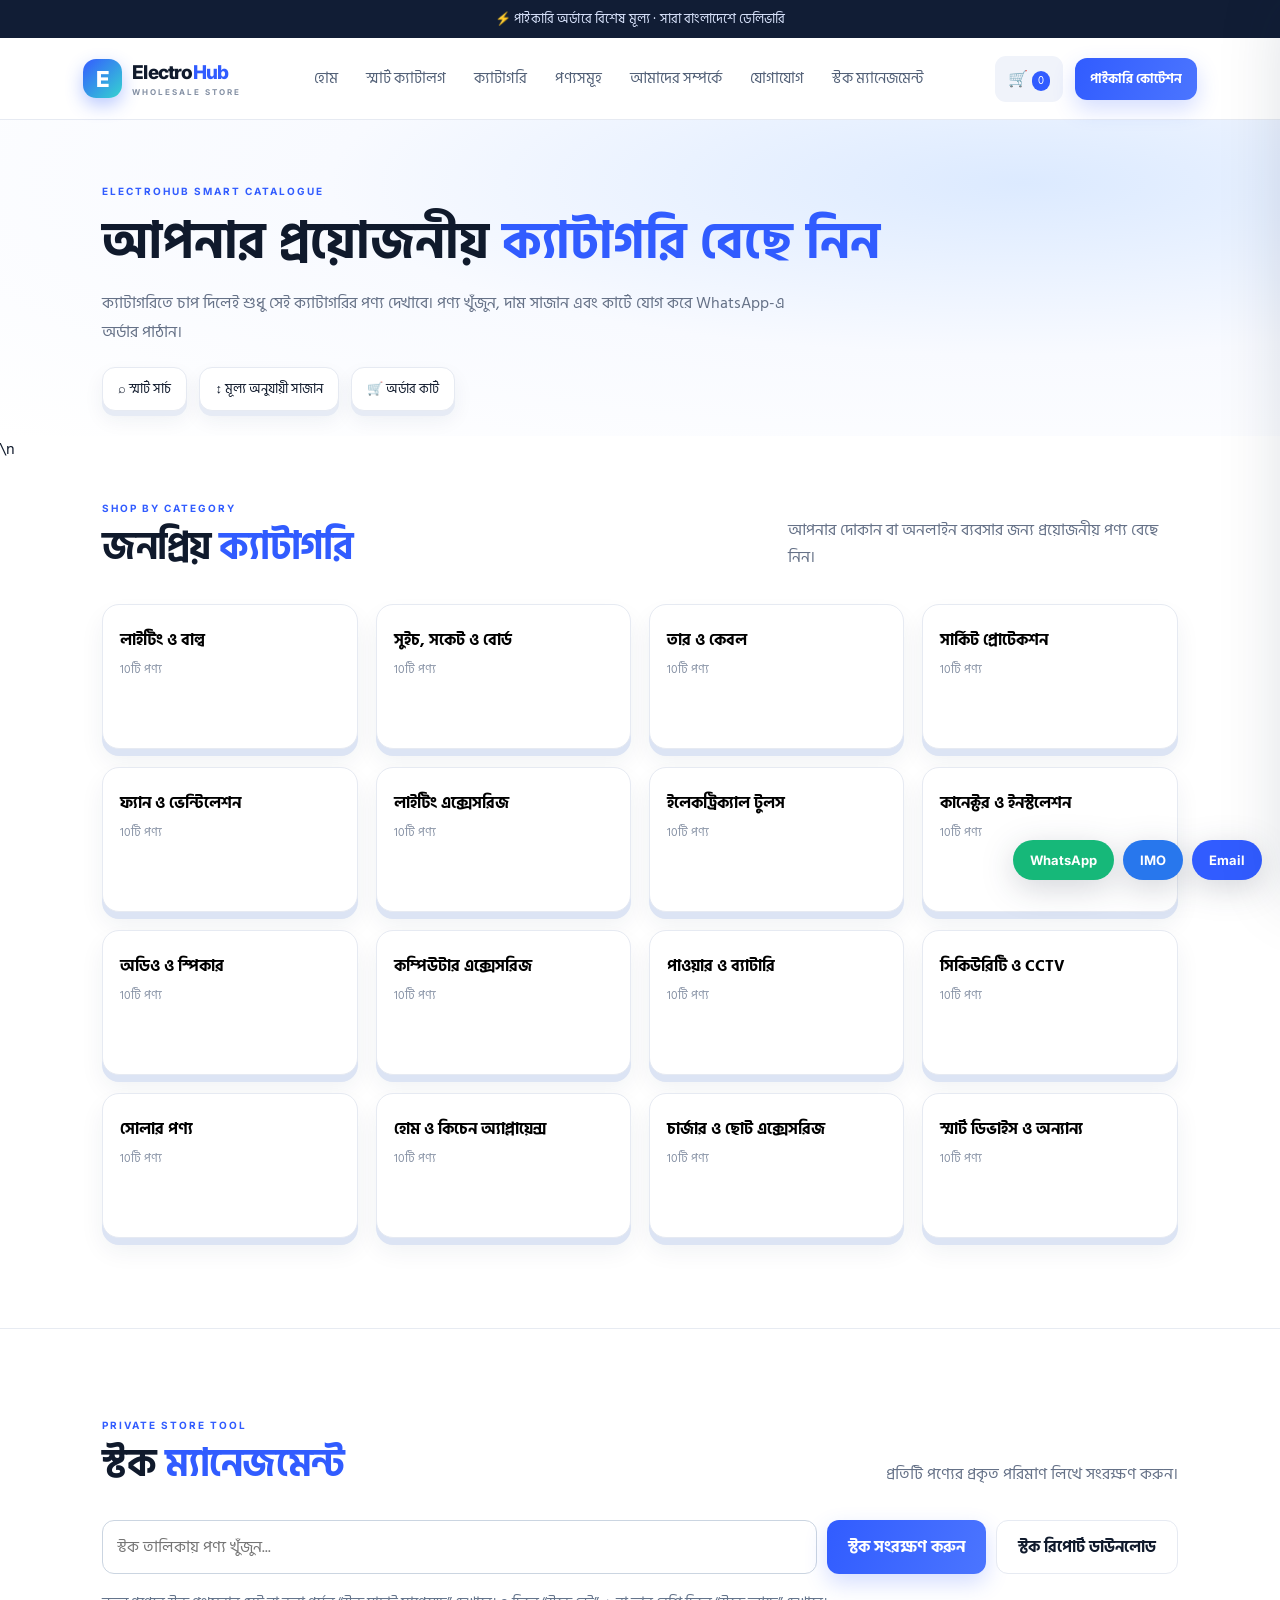
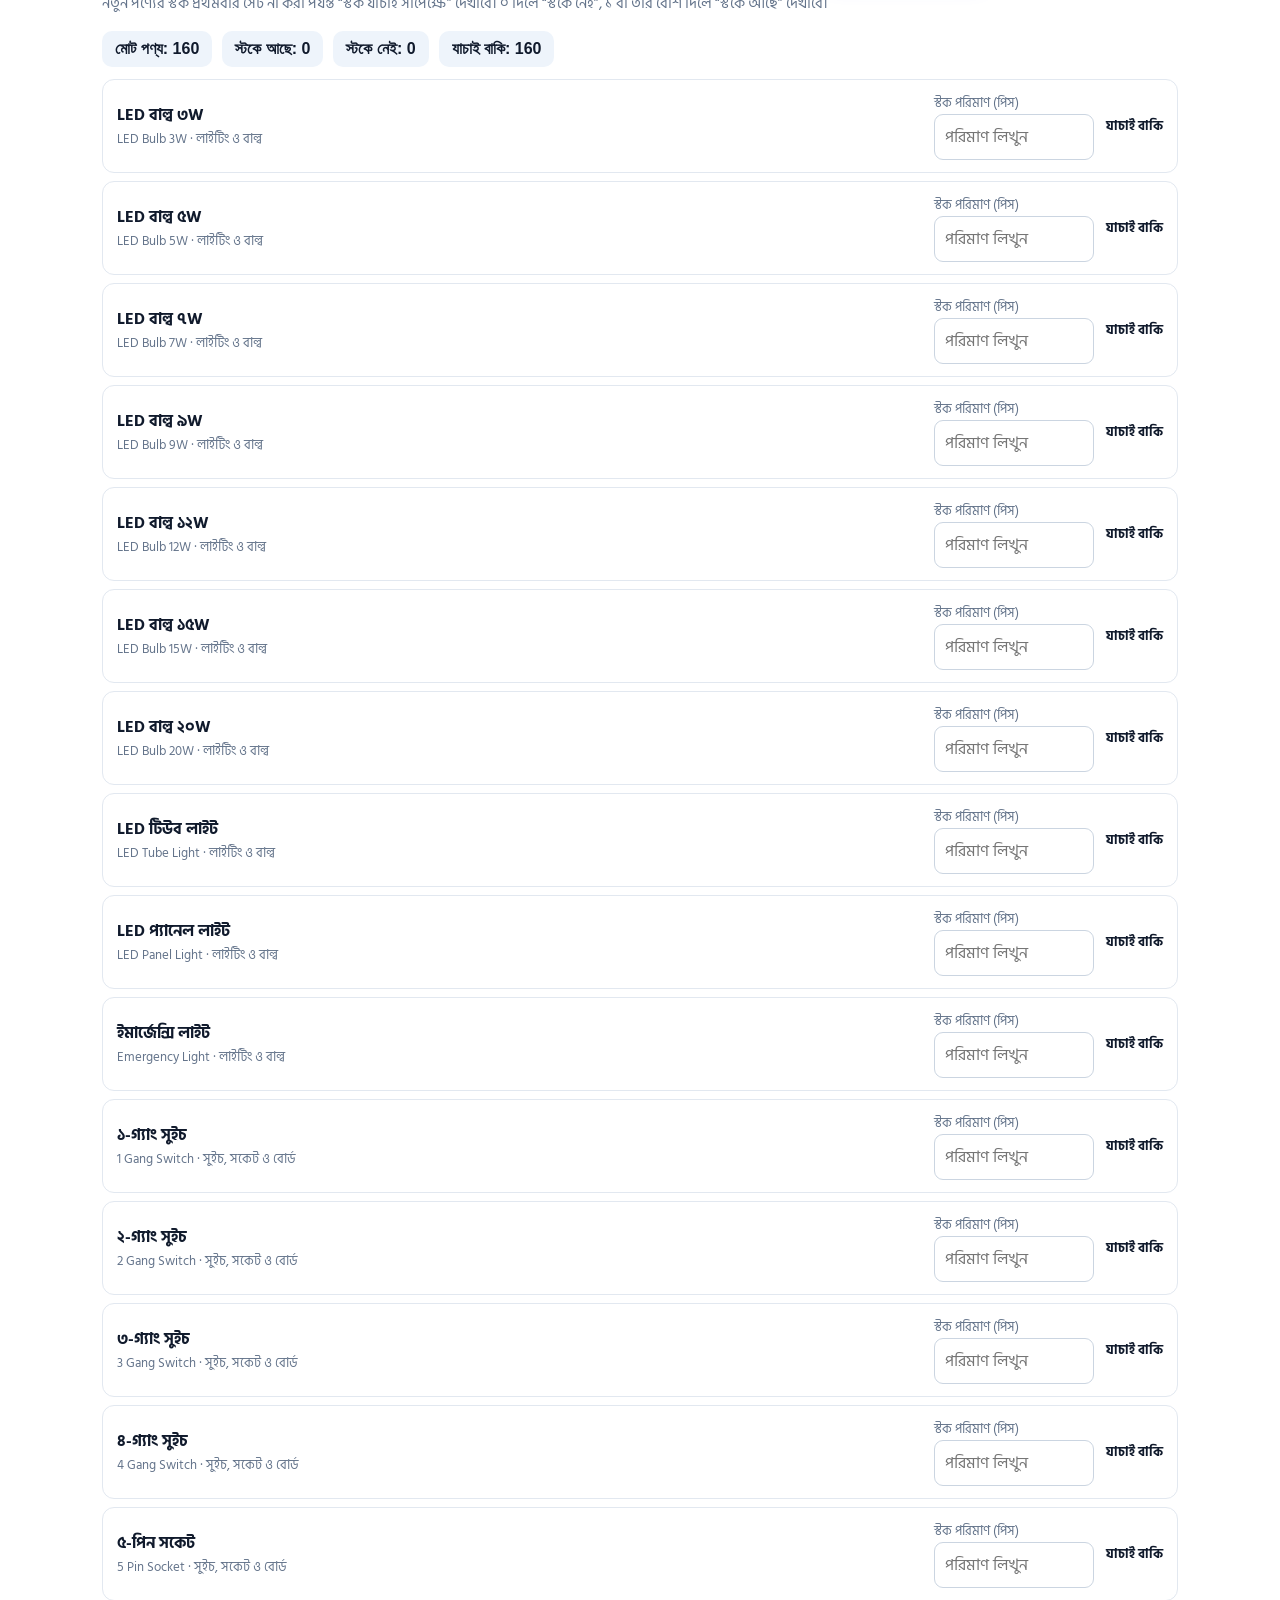
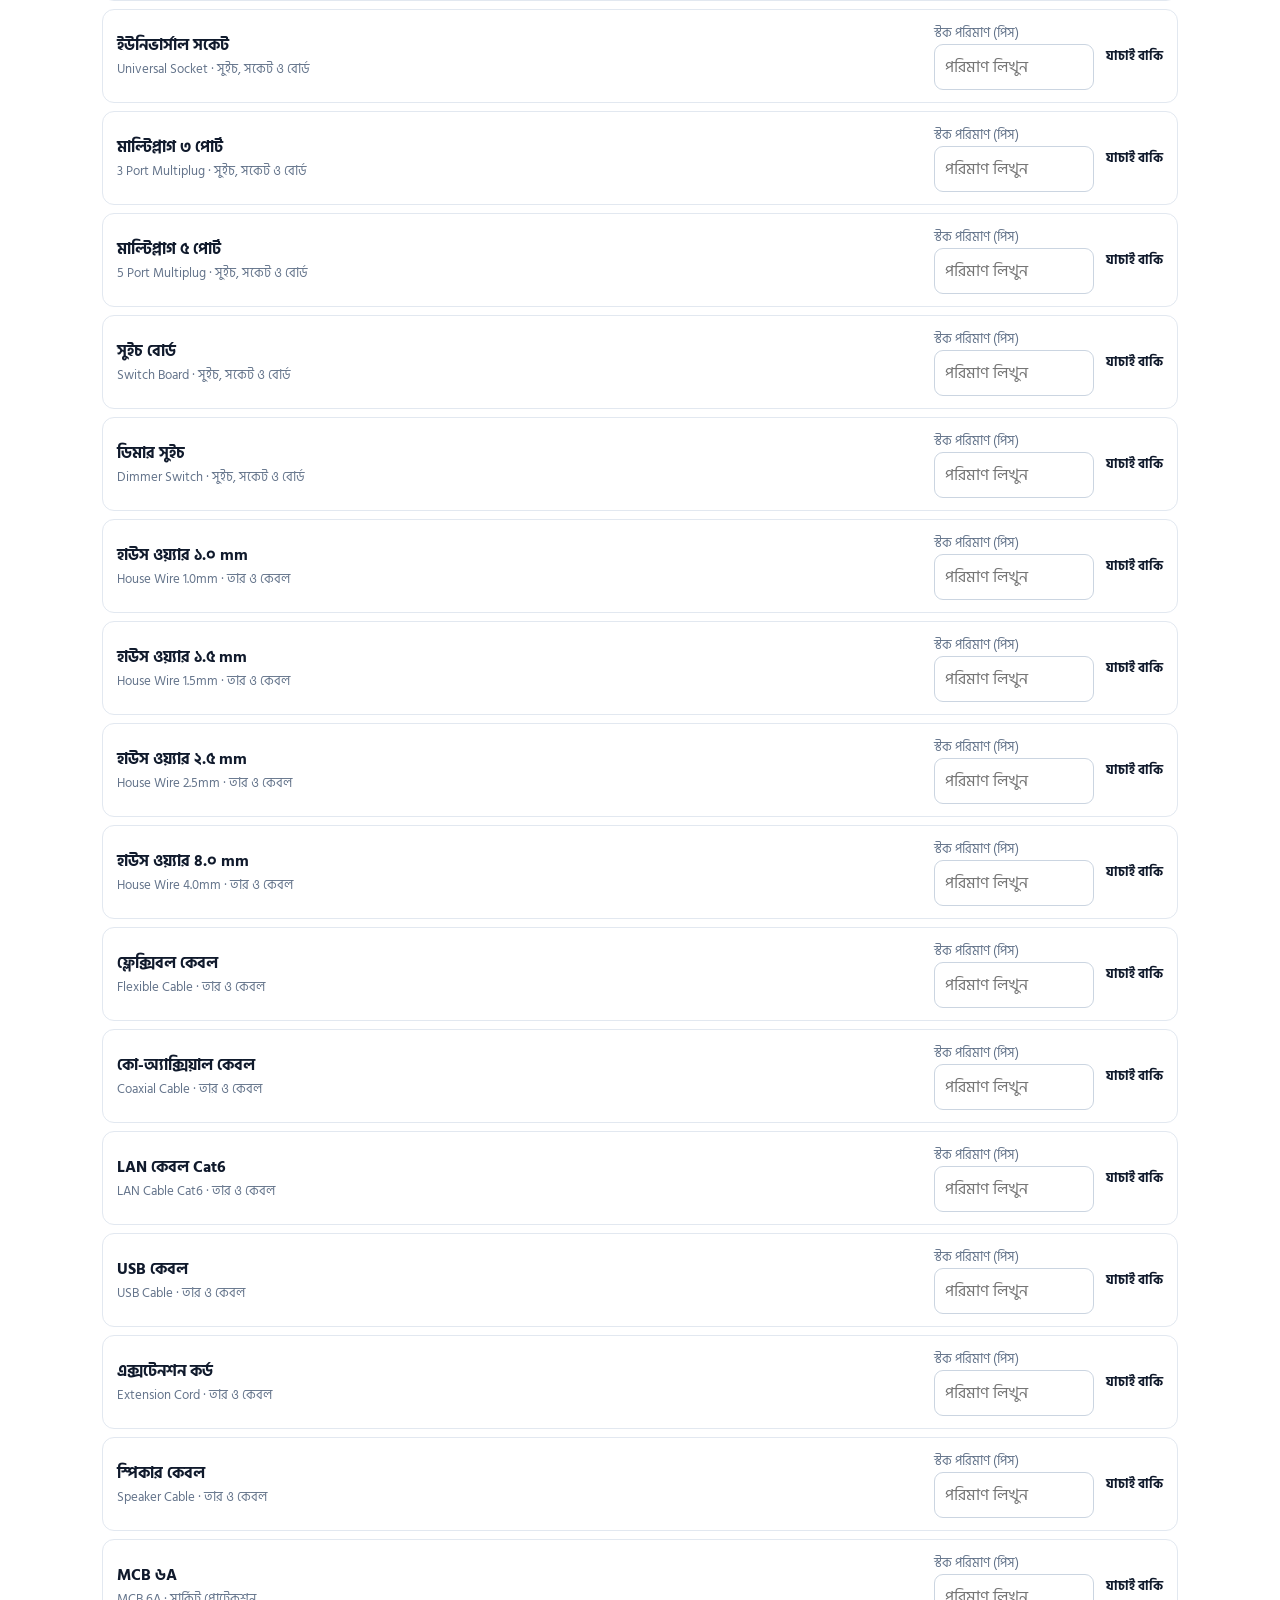
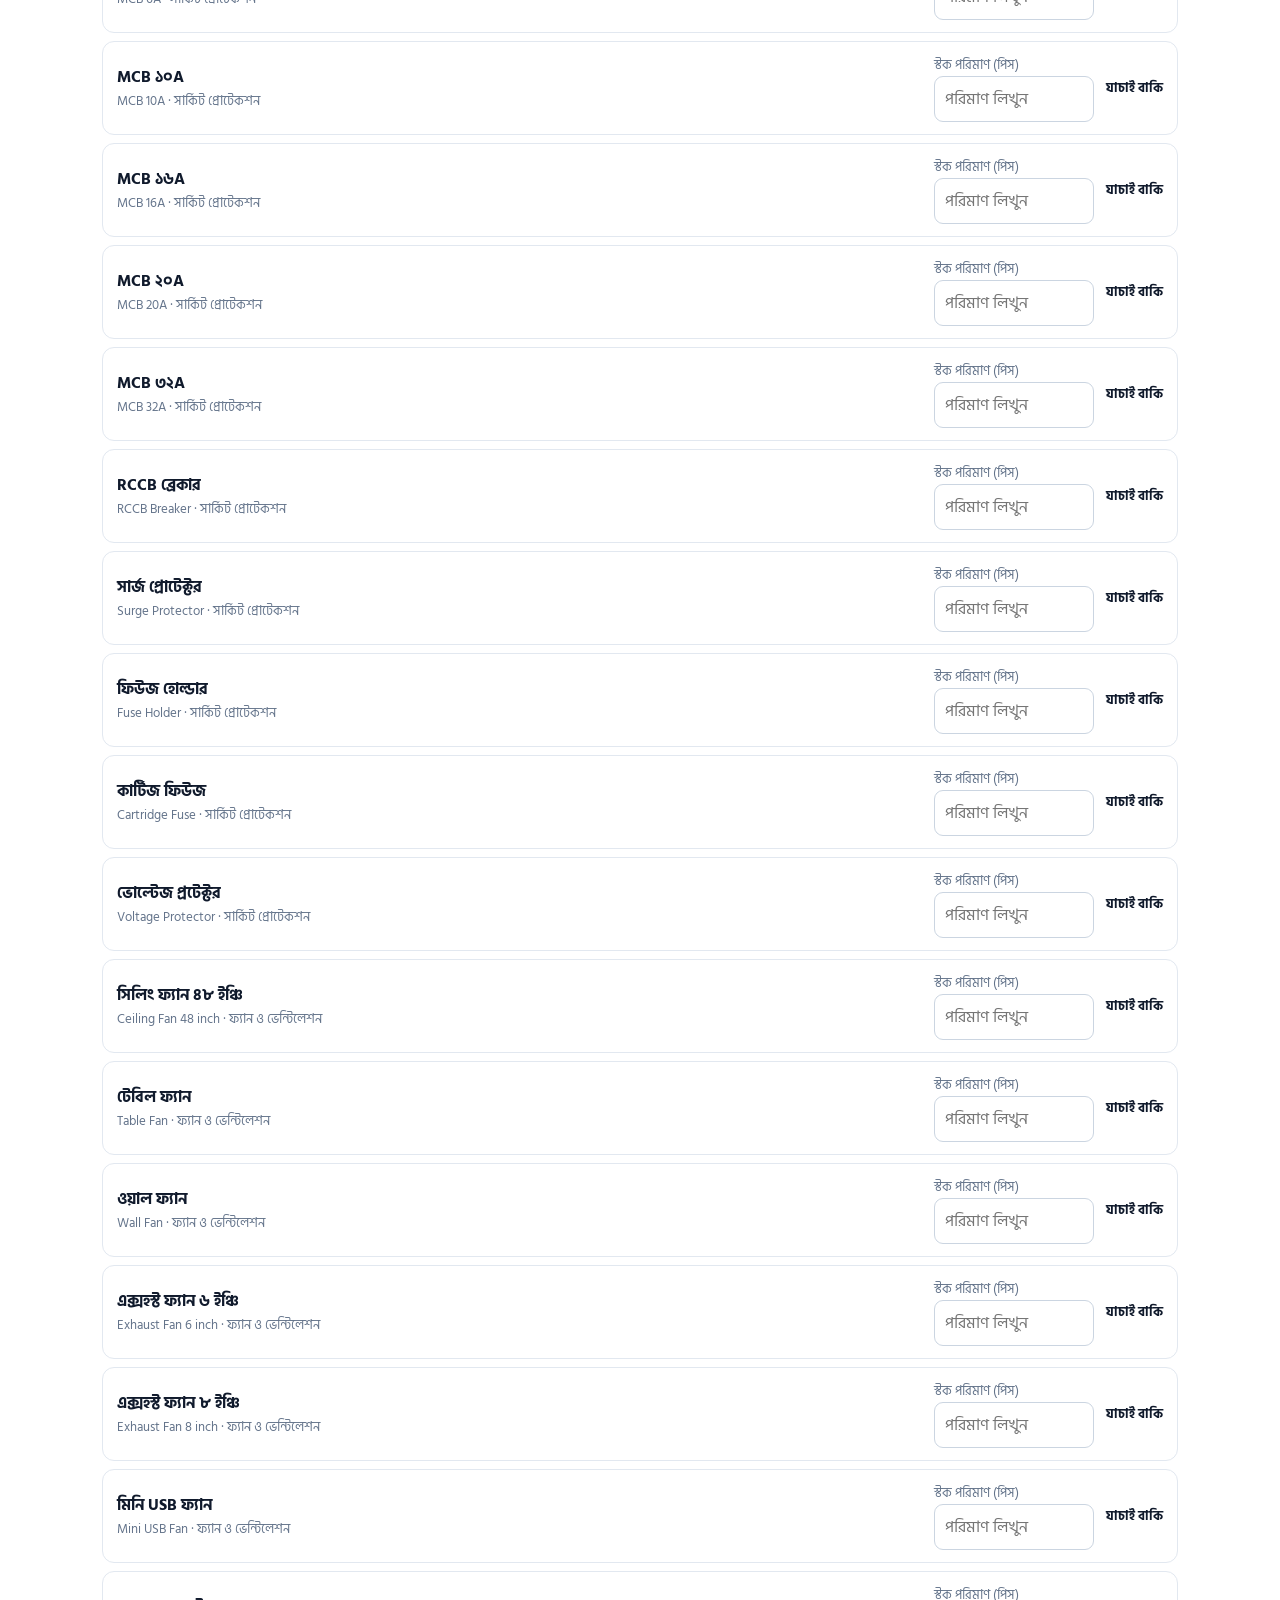
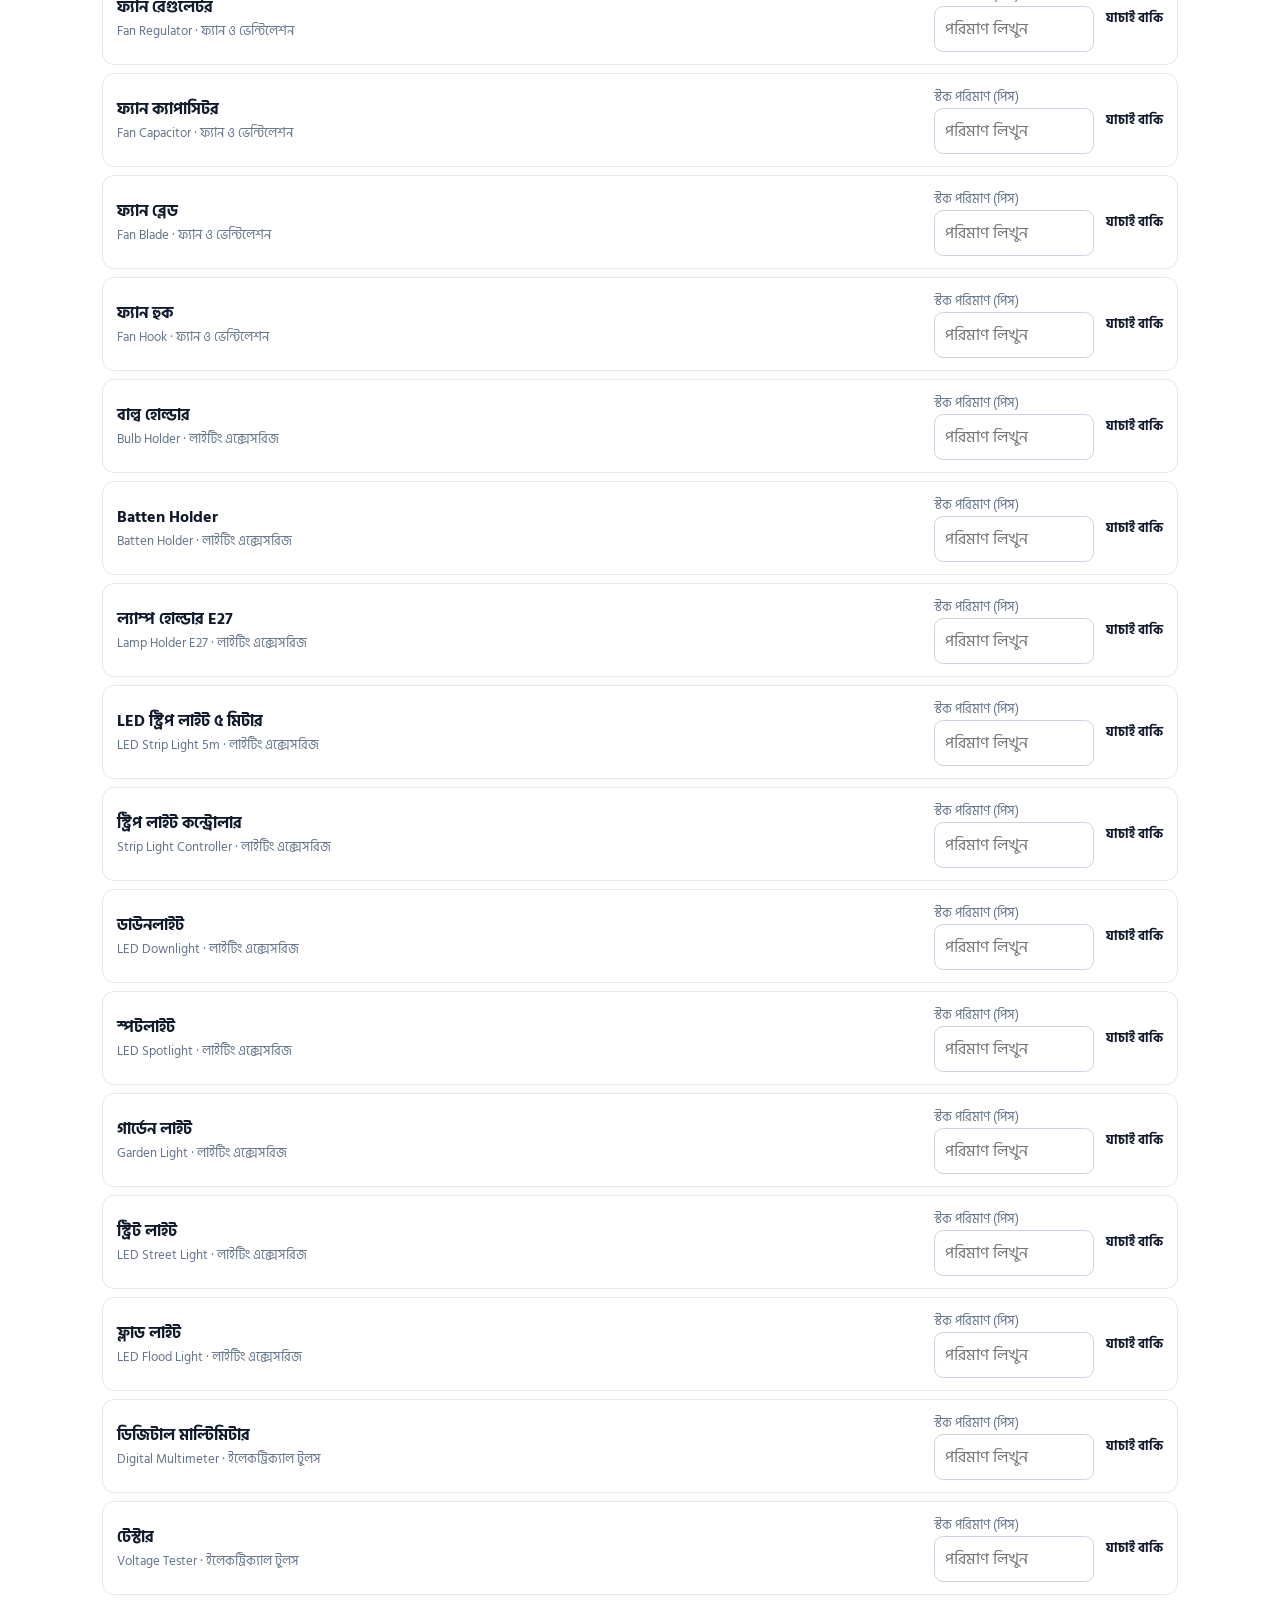
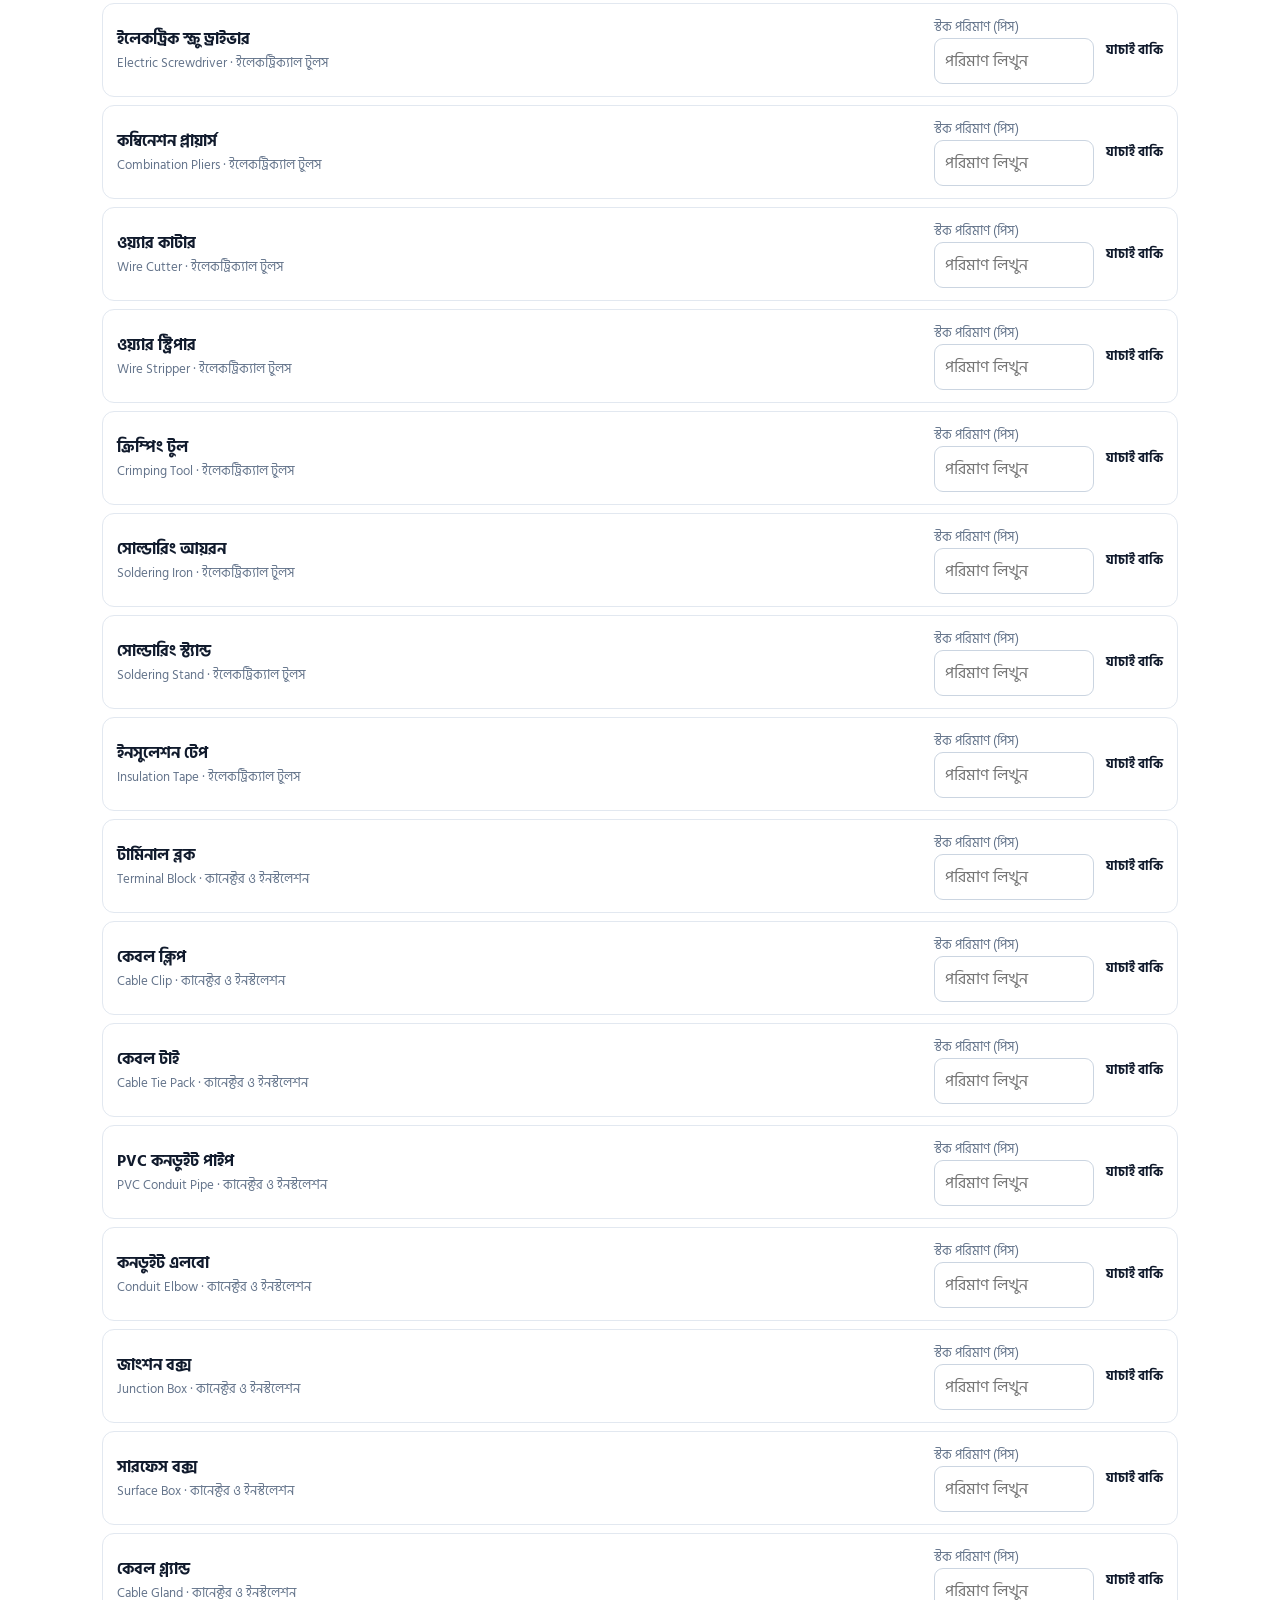
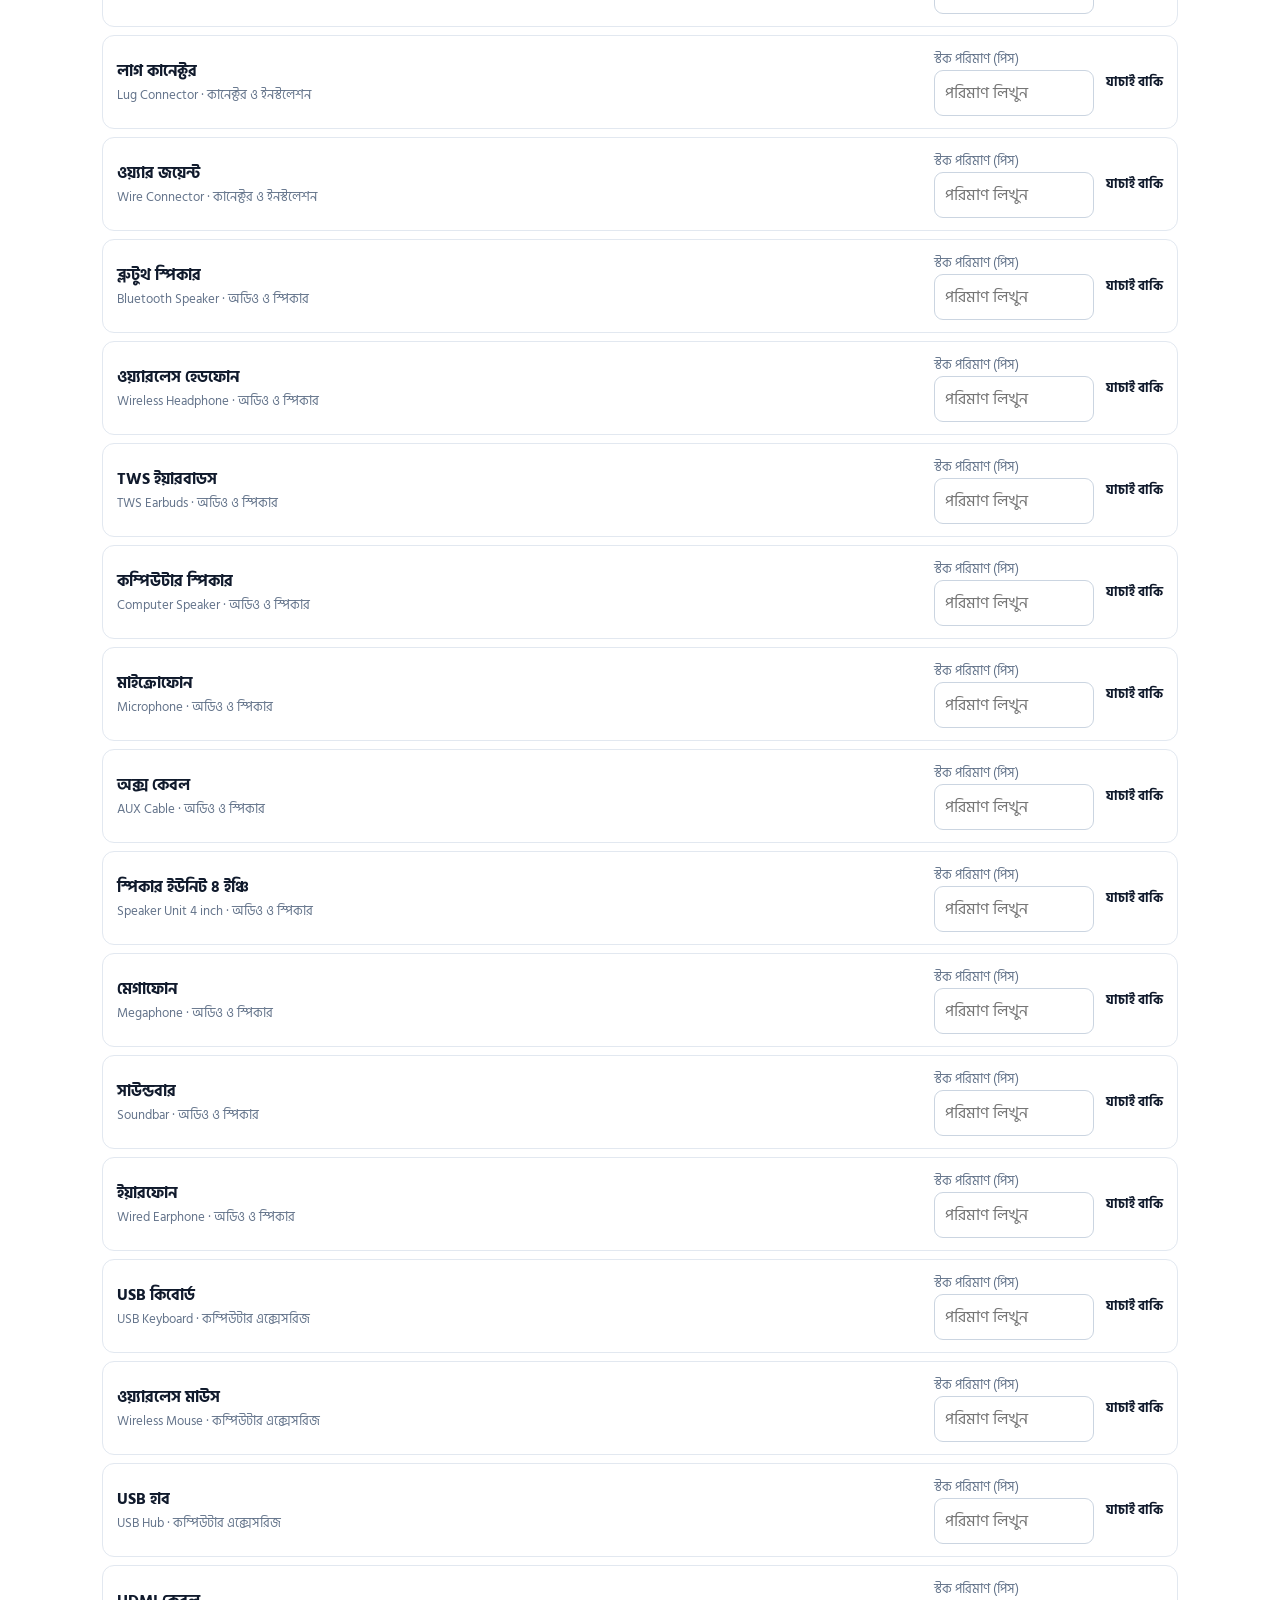
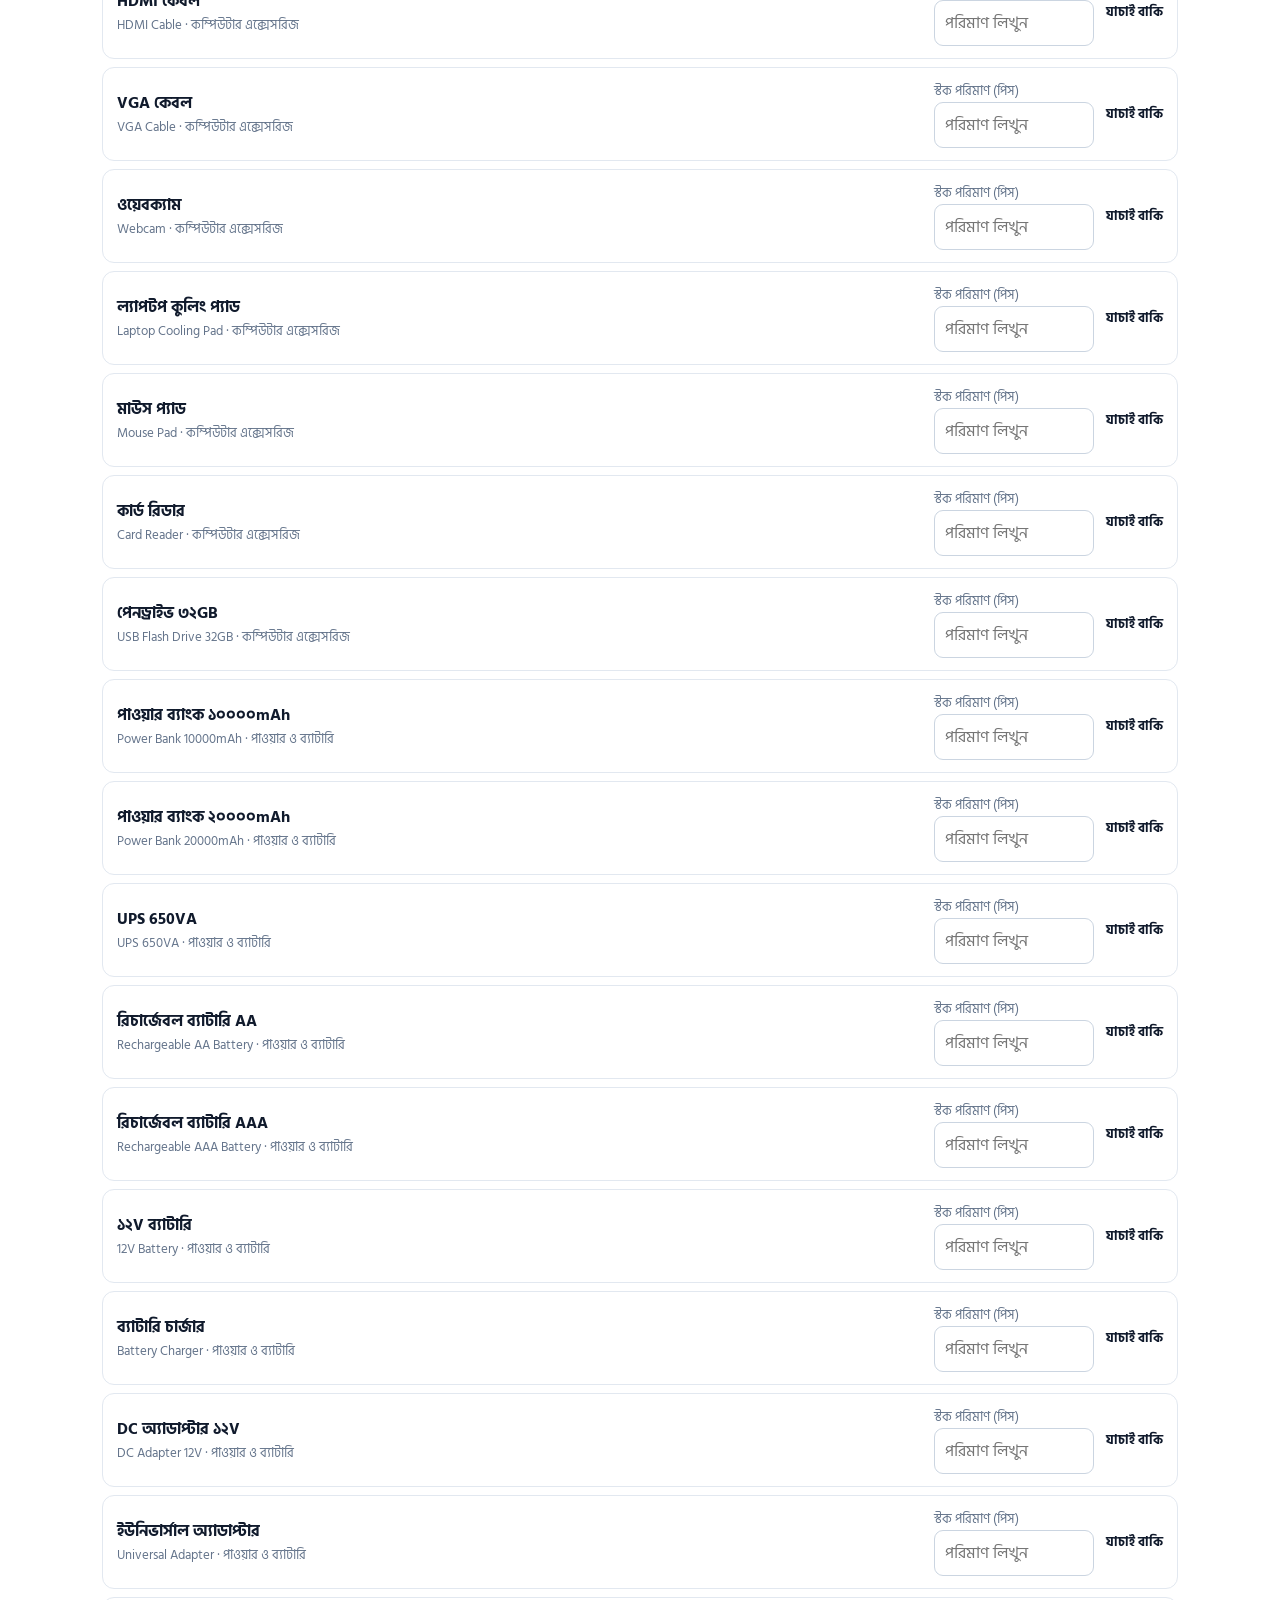
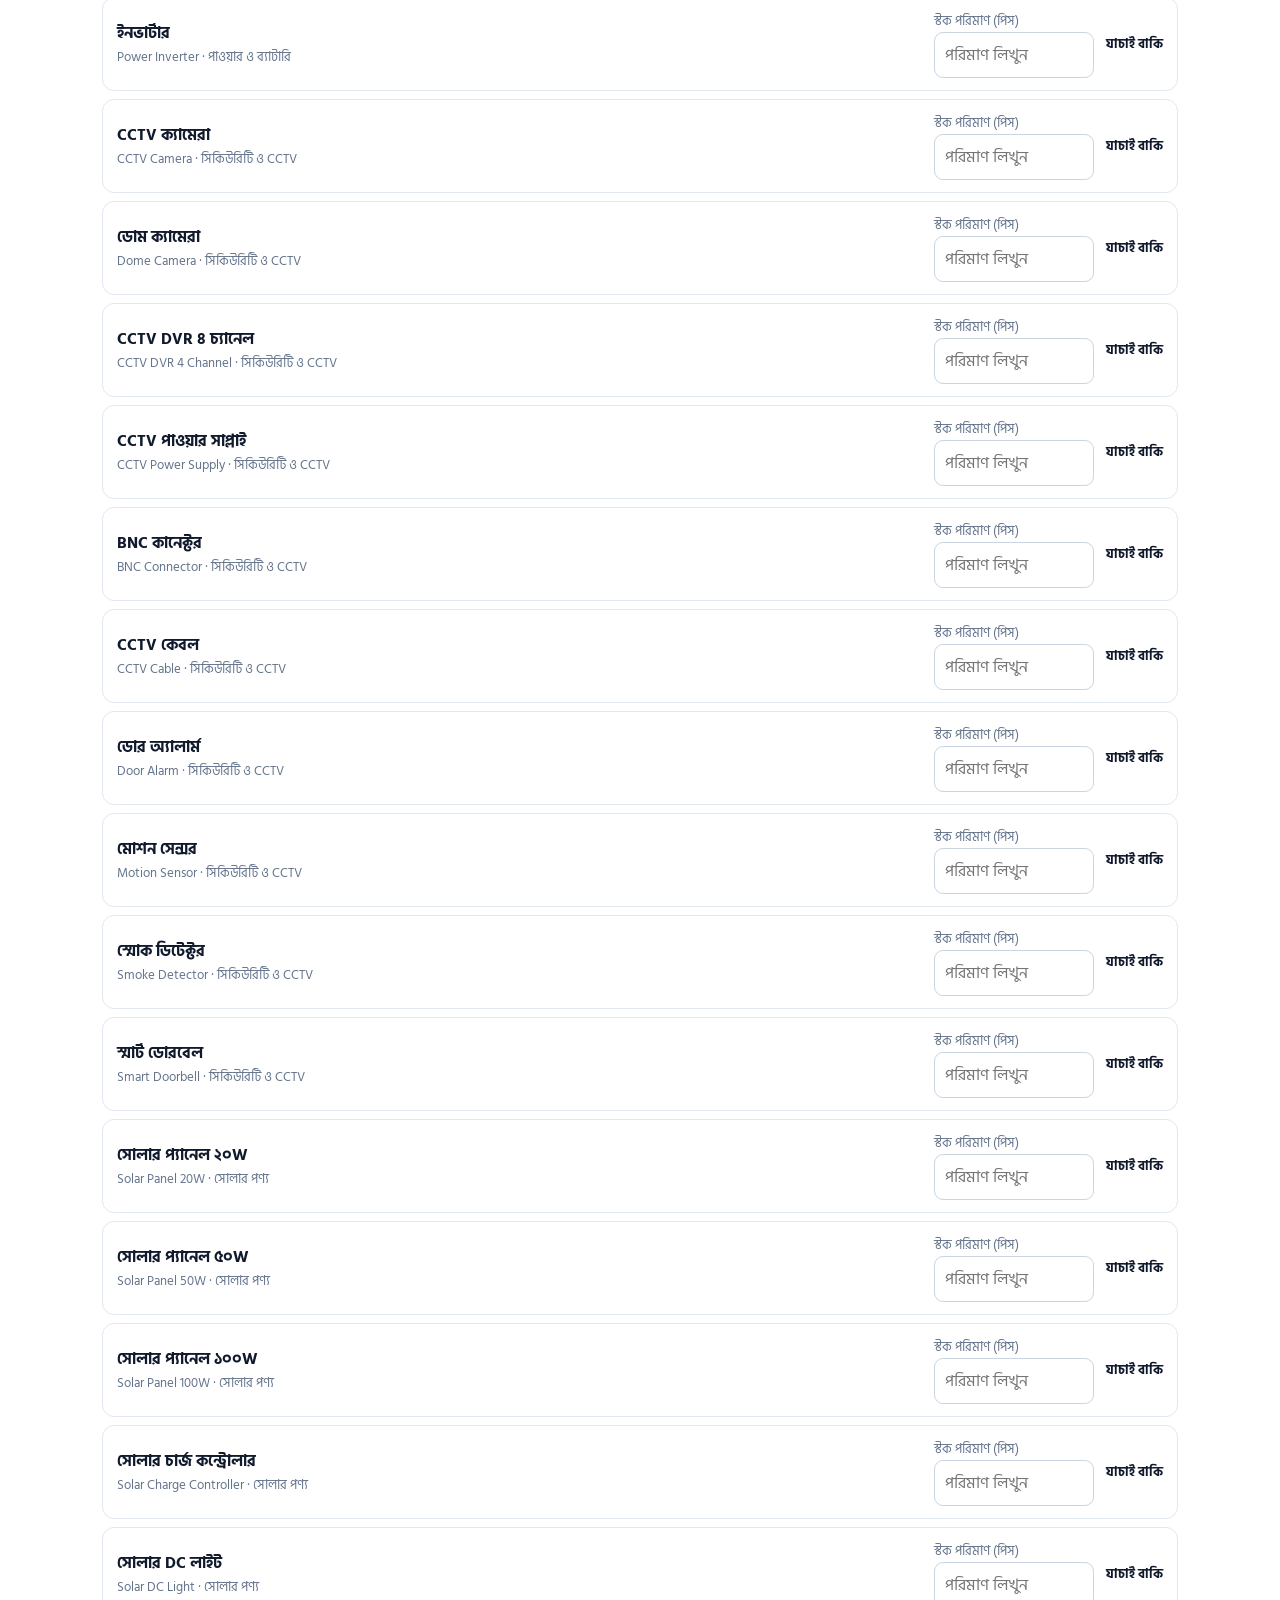
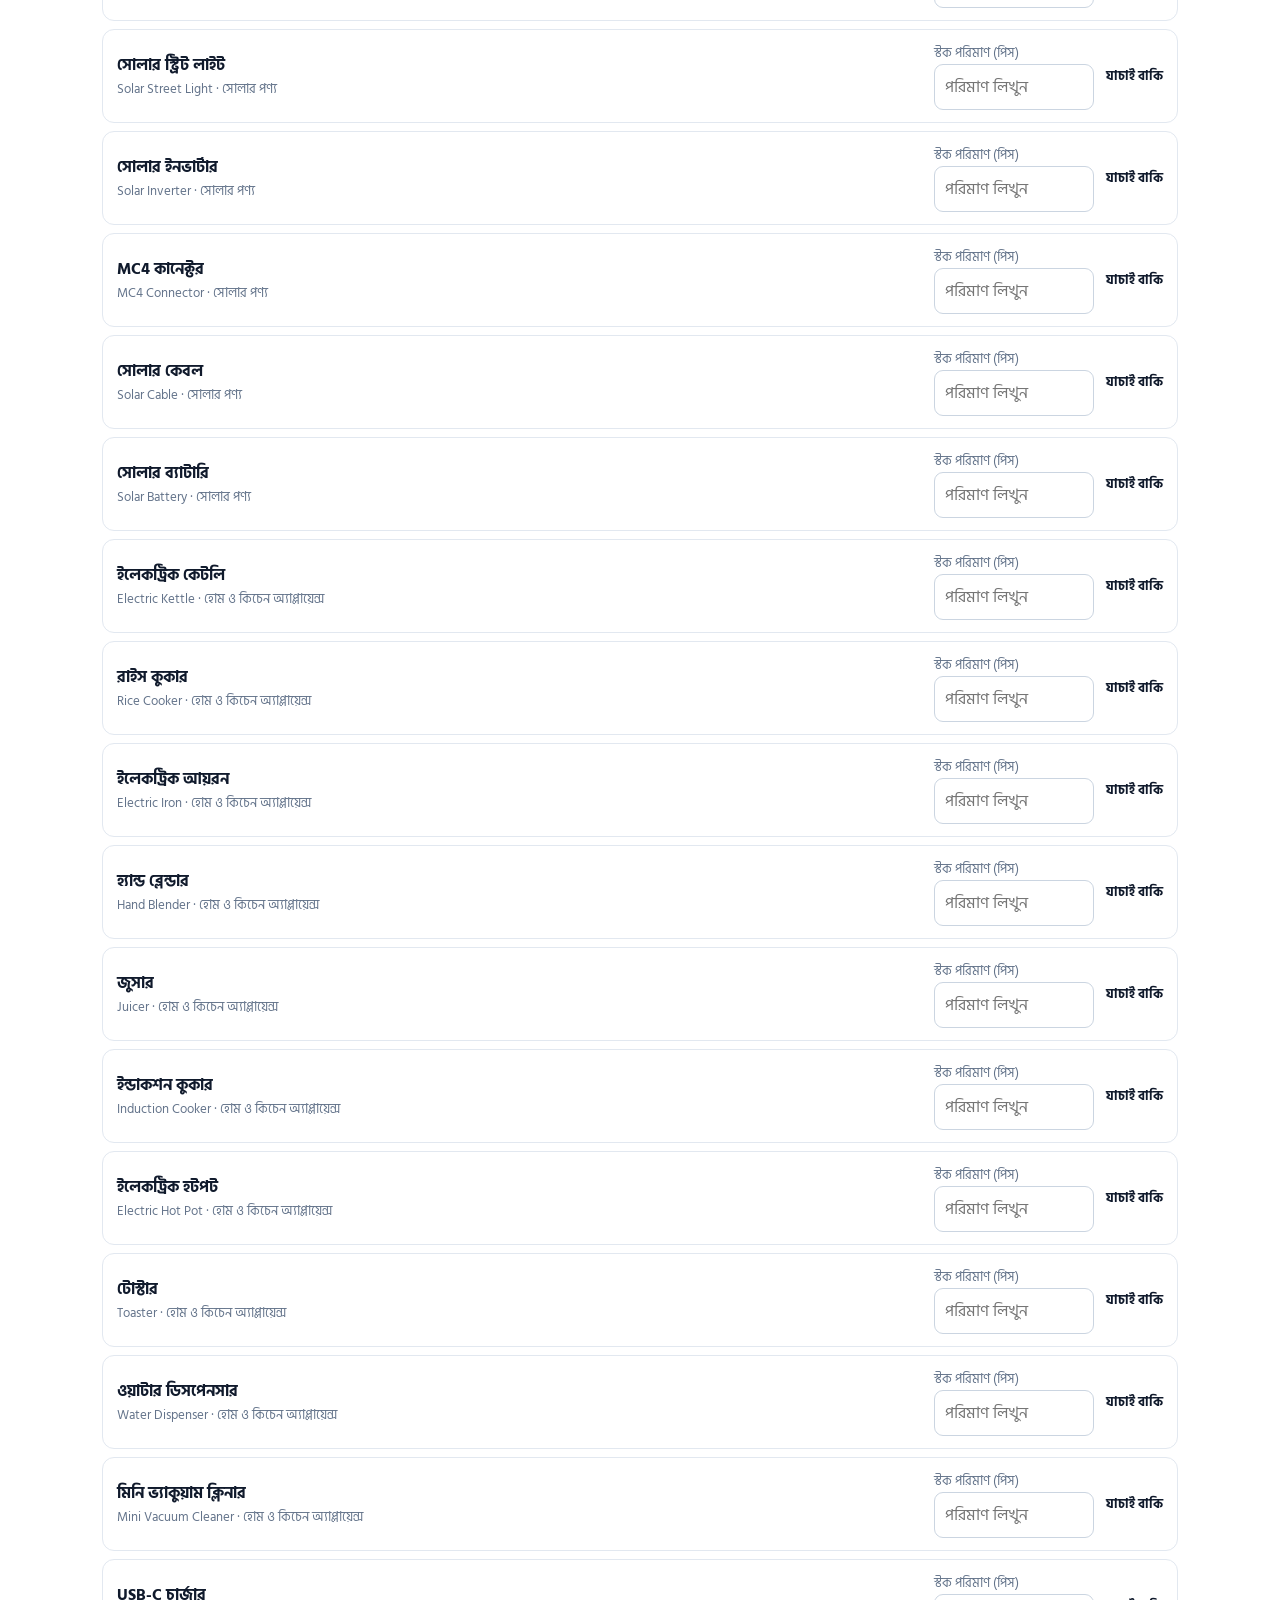
==== commit 31ba97f5: "Add files via upload" ====
--- a/catalog.html
+++ b/catalog.html
@@ -14,6 +14,9 @@
   <link rel="stylesheet" href="style.css">
 </head>
 <body class="catalog-page">
+  <div id="pageLoader" class="page-loader" aria-live="polite" aria-label="লোড হচ্ছে">
+    <div class="loader-panel"><span class="loader-ring"></span><b>লোড হচ্ছে...</b><small>অনুগ্রহ করে অপেক্ষা করুন</small></div>
+  </div>
   <div class="announcement">⚡ পাইকারি অর্ডারে বিশেষ মূল্য · সারা বাংলাদেশে ডেলিভারি</div>
   <header class="header">
     <a class="brand" href="#"><span class="brand-mark">E</span><span>Electro<span class="brand-accent">Hub</span><small>WHOLESALE STORE</small></span></a>
